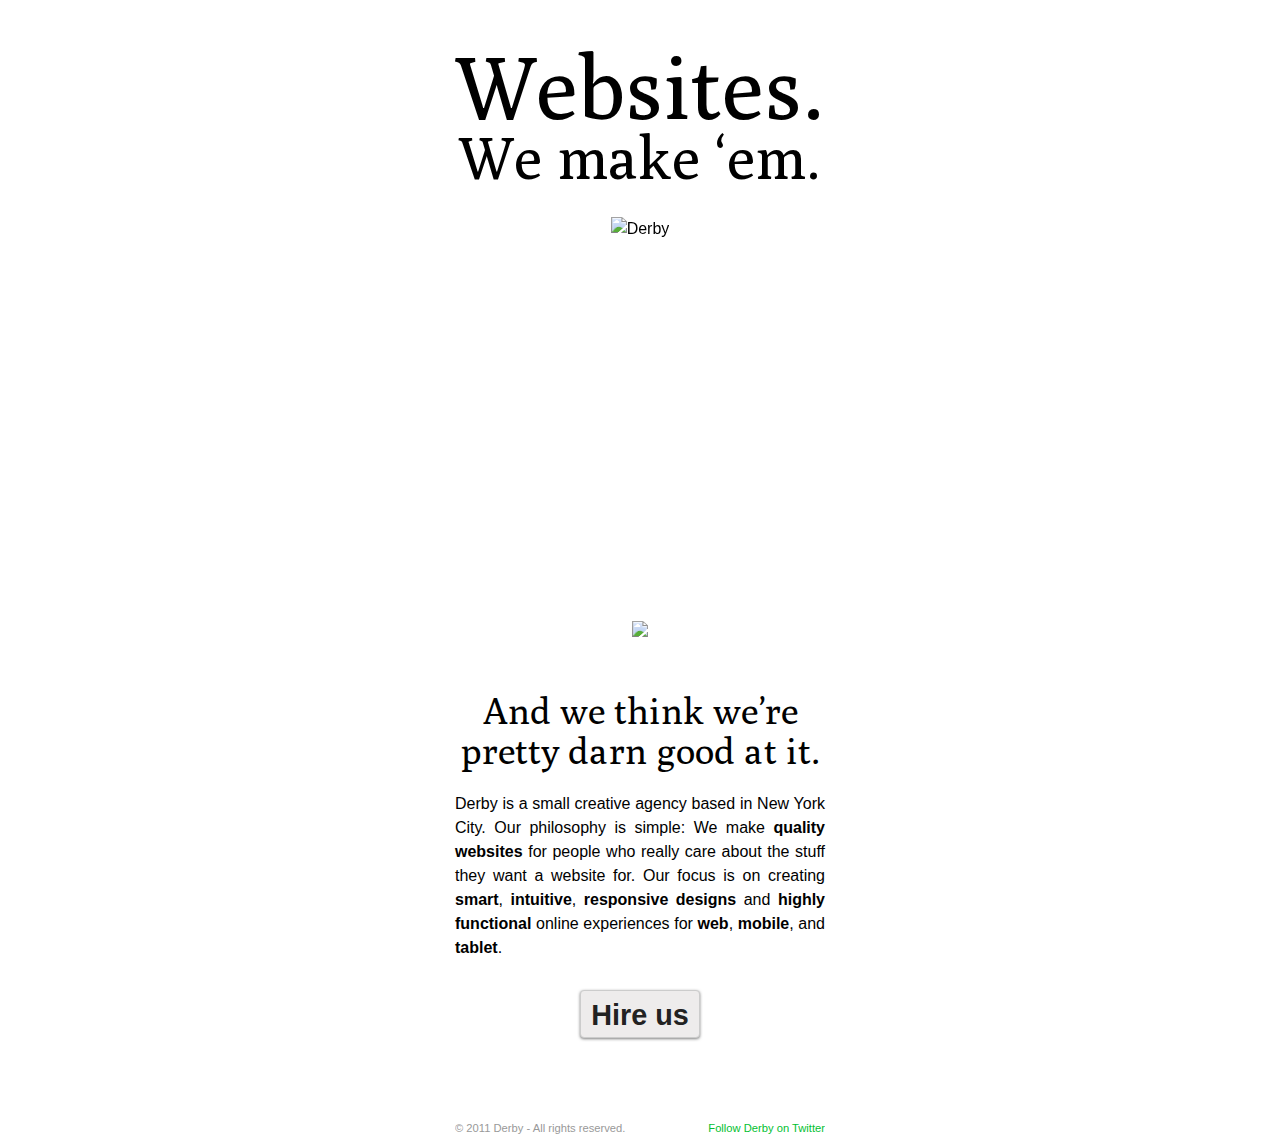
==== www/index.html @ 4d79b1d9 "adding starter files" ====
<!doctype html>
<!--[if lt IE 7]> <html class="no-js ie6 oldie" lang="en"> <![endif]-->
<!--[if IE 7]>    <html class="no-js ie7 oldie" lang="en"> <![endif]-->
<!--[if IE 8]>    <html class="no-js ie8 oldie" lang="en"> <![endif]-->
<!--[if gt IE 8]><!--> <html class="no-js" lang="en"> <!--<![endif]-->
<head>
	<meta charset="utf-8">
	<meta http-equiv="X-UA-Compatible" content="IE=edge,chrome=1">

	<title>Derby - Yeeeeaaah, buddy!</title>
	
	<meta name="description" content="We make websites for people who really care about the stuff they want a website for.">
	<meta name="author" content="Derby">
	<meta name="viewport" content="width=device-width,initial-scale=1">
	<meta name="apple-mobile-web-app-capable" content="yes">		
	
	<link rel="shortcut icon" href="favicon.ico">
	<link rel="apple-touch-icon" href="apple-touch-icon-57x57-precomposed.png">
	<link rel="apple-touch-icon" sizes="72x72" href="apple-touch-icon-72x72-precomposed.png">
	<link rel="apple-touch-icon" sizes="114x114" href="apple-touch-icon-114x114-precomposed.png">
	<link href='http://fonts.googleapis.com/css?family=Poly' rel='stylesheet' type='text/css'>
	<link rel="stylesheet" href="css/style.css">
	
	<script src="js/libs/modernizr-2.0.6.min.js"></script>
	
</head>
<body>

<div id="container">

	<header>
		<h1>Websites.<br> 
		<small>We make &lsquo;em.</small></h1>
	</header>
	
	<div id="main" role="main">
		<section class="intro">
		  <div class="contact">
		    <div class="front">
		    	<span class="derby-logo"><img src="img/derby.png" alt="Derby" title="Derby"></span>
		    </div>
		    <div class="back">
		    	<div class="response"></div>
		    	<h2>Drop us a line.</h2>
		    	<form action="mail.php" class="contact-form" method="post">
		    		<fieldset>
		    			<ul>
		    				<li><input type="text" name="name" id="contact-name" value="" placeholder="Name"></li>
		    				<li><input type="text" name="email" id="contact-email" value="" placeholder="Email"></li>
		    				<li><input type="text" name="url" value="" id="contact-url" placeholder="URL"></li>
		    				<li><textarea rows="3" id="contact-message" placeholder="Message"></textarea></li>
		    			</ul>
		    			<button class="submit">Submit</button>
		    		</fieldset>
		    	</form>
		    </div>
		  </div>
		</section>
		<span class="shadow"><img src="img/shadow.png"></span>
		<section class="about">
			<h2>And we think we&rsquo;re pretty darn good at it.</h2>
		  	<p>Derby is a small creative agency based in New York City. Our philosophy is simple: We make <strong>quality websites</strong> for people who really care about the stuff they want a website for. Our focus is on creating <strong>smart</strong>, <strong>intuitive</strong>, <strong>responsive designs</strong> and <strong>highly functional</strong> online experiences for <strong>web</strong>, <strong>mobile</strong>, and <strong>tablet</strong>.</p>
		  <button class="hire-us">Hire us</button>
		</section>
	</div>
	
	<footer>
		<p class="copyright">&copy; 2011 Derby - All rights reserved.</p>
		<p class="social"><a href="http://twitter.com/DerbyDidIt">Follow Derby on Twitter</a></p>
	</footer>
	
</div> <!--! end of #container -->

<script src="//ajax.googleapis.com/ajax/libs/jquery/1.6.2/jquery.min.js"></script>
<script>window.jQuery || document.write('<script src="js/libs/jquery-1.6.2.min.js"><\/script>')</script>

<!-- scripts concatenated and minified via ant build script-->
<script src="js/plugins.js"></script>
<script src="js/script.js"></script>
<!-- end scripts-->

<script>
	var _gaq=[['_setAccount','UA-XXXXX-X'],['_trackPageview']]; // Change UA-XXXXX-X to be your site's ID
	(function(d,t){var g=d.createElement(t),s=d.getElementsByTagName(t)[0];g.async=1;
	g.src=('https:'==location.protocol?'//ssl':'//www')+'.google-analytics.com/ga.js';
	s.parentNode.insertBefore(g,s)}(document,'script'));
</script>

<!--[if lt IE 7 ]>
	<script src="//ajax.googleapis.com/ajax/libs/chrome-frame/1.0.2/CFInstall.min.js"></script>
	<script>window.attachEvent("onload",function(){CFInstall.check({mode:"overlay"})})</script>
<![endif]-->

</body>
</html>
---- www/css/style.css ----
/*
 * HTML5 Boilerplate
 *
 * What follows is the result of much research on cross-browser styling.
 * Credit left inline and big thanks to Nicolas Gallagher, Jonathan Neal,
 * Kroc Camen, and the H5BP dev community and team.
 */


/* =============================================================================
   HTML5 element display
   ========================================================================== */

article, aside, details, figcaption, figure, footer, header, hgroup, nav, section { display: block; }
audio[controls], canvas, video { display: inline-block; *display: inline; *zoom: 1; }


/* =============================================================================
   Base
   ========================================================================== */

/*
 * 1. Correct text resizing oddly in IE6/7 when body font-size is set using em units
 *    http://clagnut.com/blog/348/#c790
 * 2. Force vertical scrollbar in non-IE
 * 3. Remove Android and iOS tap highlight color to prevent entire container being highlighted
 *    www.yuiblog.com/blog/2010/10/01/quick-tip-customizing-the-mobile-safari-tap-highlight-color/
 * 4. Prevent iOS text size adjust on device orientation change, without disabling user zoom
 *    www.456bereastreet.com/archive/201012/controlling_text_size_in_safari_for_ios_without_disabling_user_zoom/
 */

html { font-size: 100%; height: 100%; overflow-y: scroll; -webkit-overflow-scrolling: touch; -webkit-tap-highlight-color: rgba(0,0,0,0); -webkit-text-size-adjust: 100%; -ms-text-size-adjust: 100%; }

body { margin: 0; font-size: 13px; line-height: 1.231; text-align: center; height: 100%; }

body, button, input, select, textarea { font-family: sans-serif; color: #222; }

/* 
 * These selection declarations have to be separate
 * No text-shadow: twitter.com/miketaylr/status/12228805301
 * Also: hot pink!
 */

::-moz-selection { background: #eeeeee; color: #666; text-shadow: none; }
::selection { background: #eeeeee; color: #666; text-shadow: none; }


/* =============================================================================
   Links
   ========================================================================== */

a { color: #00e; }
a:visited { color: #551a8b; }
a:focus { outline: thin dotted; }

/* Improve readability when focused and hovered in all browsers: people.opera.com/patrickl/experiments/keyboard/test */
a:hover, a:active { outline: 0; }


/* =============================================================================
   Typography
   ========================================================================== */

abbr[title] { border-bottom: 1px dotted; }

b, strong { font-weight: bold; }

blockquote { margin: 1em 40px; }

dfn { font-style: italic; }

hr { display: block; height: 1px; border: 0; border-top: 1px solid #ccc; margin: 1em 0; padding: 0; }

ins { background: #ff9; color: #000; text-decoration: none; }

mark { background: #ff0; color: #000; font-style: italic; font-weight: bold; }

/* Redeclare monospace font family: en.wikipedia.org/wiki/User:Davidgothberg/Test59 */
pre, code, kbd, samp { font-family: monospace, monospace; _font-family: 'courier new', monospace; font-size: 1em; }

/* Improve readability of pre-formatted text in all browsers */
pre { white-space: pre; white-space: pre-wrap; word-wrap: break-word; }

q { quotes: none; }
q:before, q:after { content: ""; content: none; }

small { font-size: 85%; }

/* Position subscript and superscript content without affecting line-height: gist.github.com/413930 */
sub, sup { font-size: 75%; line-height: 0; position: relative; vertical-align: baseline; }
sup { top: -0.5em; }
sub { bottom: -0.25em; }


/* =============================================================================
   Lists
   ========================================================================== */

ul, ol { margin: 1em 0; padding: 0 0 0 40px; }
dd { margin: 0 0 0 40px; }
nav ul, nav ol { list-style: none; margin: 0; padding: 0; }


/* =============================================================================
   Embedded content
   ========================================================================== */

/*
 * Improve image quality when scaled in IE7
 * code.flickr.com/blog/2008/11/12/on-ui-quality-the-little-things-client-side-image-resizing/
 */

img { border: 0; -ms-interpolation-mode: bicubic; }

/*
 * Correct overflow displayed oddly in IE9 
 */

svg:not(:root) {
    overflow: hidden;
}


/* =============================================================================
   Figures
   ========================================================================== */

figure { margin: 0; }


/* =============================================================================
   Forms
   ========================================================================== */

form { margin: 0; }
fieldset { border: 0; margin: 0; padding: 0; }

/* 
 * 1. Correct color not inheriting in IE6/7/8/9 
 * 2. Correct alignment displayed oddly in IE6/7 
 */

legend { border: 0; *margin-left: -7px; padding: 0; }

/* Indicate that 'label' will shift focus to the associated form element */
label { cursor: pointer; }

/*
 * 1. Correct font-size not inheriting in all browsers
 * 2. Remove margins in FF3/4 S5 Chrome
 * 3. Define consistent vertical alignment display in all browsers
 */

button, input, select, textarea { font-size: 100%; margin: 0; vertical-align: baseline; *vertical-align: middle; }

/*
 * 1. Define line-height as normal to match FF3/4 (set using !important in the UA stylesheet)
 * 2. Correct inner spacing displayed oddly in IE6/7
 */

button, input { line-height: normal; *overflow: visible; }

/*
 * 1. Display hand cursor for clickable form elements
 * 2. Allow styling of clickable form elements in iOS
 */

button, input[type="button"], input[type="reset"], input[type="submit"] { cursor: pointer; -webkit-appearance: button; }

/*
 * Consistent box sizing and appearance
 */

input[type="checkbox"], input[type="radio"] { box-sizing: border-box; }
input[type="search"] { -moz-box-sizing: content-box; -webkit-box-sizing: content-box; box-sizing: content-box; }

/* 
 * Remove inner padding and border in FF3/4
 * www.sitepen.com/blog/2008/05/14/the-devils-in-the-details-fixing-dojos-toolbar-buttons/ 
 */

button::-moz-focus-inner, input::-moz-focus-inner { border: 0; padding: 0; }

/* Remove default vertical scrollbar in IE6/7/8/9 */
textarea { overflow: auto; vertical-align: top; }

/* Colors for form validity */
input:valid, textarea:valid {  }
input:invalid, textarea:invalid { background-color: #f0dddd; }

::-webkit-input-placeholder { color: #ccc; }
:-moz-placeholder { color: #ccc; }

/* =============================================================================
   Tables
   ========================================================================== */

table { border-collapse: collapse; border-spacing: 0; }


/* =============================================================================
   Primary styles
   Author: Terrance Pitre
   ========================================================================== */

body {
	font: normal 1em/1.5 "Helvetica Neue", Arial, Helvetica, Geneva, sans-serif;
	color: #000;
}

a {
	color: #04bf31;
	text-decoration: none;
	-webkit-transition: all .3s ease-in-out;
	-moz-transition: all .3s ease-in-out;
	-ms-transition: all .3s ease-in-out;
	transition: all .3s ease-in-out;
}

a:hover,
a:focus,
a:active {
	color: #0aa8a4;
	text-decoration: none;
}

h1, h2 {
	font-family: 'Poly', serif;
	font-weight: normal;
}

h1 {
	font-size: 5.45em;
	line-height: 68%;
	margin-bottom: 30px;
}

h1 small {
	font-size: 68%;
}

h2 {
	line-height: 110%;
	margin-bottom: 20px;
	font-size: 2.3em;
}

button {
	background-color: #eeecec;
	border: 1px solid #ccc;
	font-size: 90%;
	font-weight: bold;
	line-height: 128%;
	padding: 6px 10px 4px;
	-webkit-box-shadow: 0 1px 3px rgba(0,0,0,0.5);
	-moz-box-shadow: 0 1px 3px rgba(0,0,0,0.5);
	box-shadow: 0 1px 3px rgba(0,0,0,0.5);	
	-webkit-border-radius: 4px;
	-moz-border-radius: 4px;
	border-radius: 4px;
	-webkit-transition: background-color .3s ease-in-out;
	-moz-transition: background-color .3s ease-in-out;
	-ms-transition: background-color .3s ease-in-out;
	transition: background-color .3s ease-in-out;
}

button:hover {
	background-color: #cccccc;
}

button:active {
	margin: 2px 0 -2px;
}

#main {
	margin-bottom: 40px;
	padding-bottom: 30px;
}

.intro {
	margin: 0 auto;
	width: 370px;
	height: 370px;
	position: relative;
}

.contact {
	width: 100%;
	height: 100%;
	-webkit-perspective: 800;
	-moz-perspective: 800;
	-ms-perspective: 800;
	perspective: 800;
}

.derby-logo {
	min-height: 370px;
	min-width: 370px;
	display: block;
}

.contact .front,
.contact .back {
	position: absolute;
	width: 100%;
	height: 100%;	
	-webkit-transform-style: preserve-3d;
	-moz-webkit-transform-style: preserve-3d;
	-ms-transform-style: preserve-3d;
	transform-style: preserve-3d;
	-webkit-backface-visibility: hidden;
	-moz-backface-visibility: hidden;
	-ms-backface-visibility: hidden;
	backface-visibility: hidden;
	-webkit-transition: all .9s ease-in-out;
	-moz-transition: all .9s ease-in-out;
	-ms-transition: all .9s ease-in-out;
	transition: all .9s ease-in-out;
}

.contact .front {
	z-index: 10;
	-webkit-transform: rotateY(0deg);
	-moz-transform: rotateY(0deg);
	-ms-transform: rotateY(0deg);
	transform: rotateY(0deg);
}

.contact.flipped .front {
	-webkit-transform: rotateY(180deg);
	-moz-transform: rotateY(180deg);
	-ms-transform: rotateY(180deg);
	transform: rotateY(180deg);
}

.contact .back {
	z-index: 5;
	background: transparent url(../img/derby-mirror.png) no-repeat center center;
	-webkit-transform: rotateY(-180deg);
	-moz-transform: rotateY(-180deg);
	-ms-transform: rotateY(-180deg);
	transform: rotateY(-180deg);	
}

.contact.flipped .back {
	z-index: 15;
	-webkit-transform: rotateY(0deg);
	-moz-transform: rotateY(0deg);
	-ms-transform: rotateY(0deg);
	transform: rotateY(0deg);
}

.contact .back form {
	text-align: left;
}

.contact .response {
	color: #a3fffc;
	position: absolute;
	width: 200px;
	display: block;
	text-align: center;
	left: 50%;
	top: 30px;
	font-size: 80%;
	font-weight: bold;
	margin-left: -100px;
}

.contact .back h2 {
 	color: #fff;
 	width: 250px;
 	padding-top: 51px;
 	margin: 0 auto 15px;
 }

.contact .back ul {
	padding: 0;
	width: 250px;
	margin: 0 auto;
}

.contact .back ul li {
	margin-bottom: 10px;
	list-style: none;
}

.contact .back input,
.contact .back textarea {
	width: 233px;
	padding: 8px;
	color: #000;
	border: 1px solid #eeeeee;
	font-size: 80%;
	-webkit-box-shadow: inset 0 0 0 rgba(0, 0, 0, .0);
	-moz-box-shadow: inset 0 0 0 rgba(0, 0, 0, .0);
	box-shadow: inset 0 0 0 rgba(0, 0, 0, .0);
	-webkit-border-radius: 3px;
	-moz-border-radius: 3px;
	border-radius: 3px;
	-webkit-transition: all .3s ease-in-out;
	-moz-transition: all .3s ease-in-out;
	-ms-transition: all .3s ease-in-out;
	transition: all .3s ease-in-out;
}

.contact .back input.alert,
.contact .back textarea.alert {
	border: 1px solid red;
	-webkit-box-shadow: inset 0 0 10px rgba(0, 0, 0, .5);
	-moz-box-shadow: inset 0 0 10px rgba(0, 0, 0, .5);
	box-shadow: inset 0 0 10px rgba(0, 0, 0, .5);
}

.contact .back input:focus,
.contact .back textarea:focus {
	font-style: normal;
	color: #000;
}

.contact .back button.submit {
	width: 70px;
	display: block;
	margin: 16px auto 0;
}

.contact .back button.submit:active {
	margin-top: 17px;
}

.shadow {
	display: block;
	width: 50%;
	height: 40px;
	margin: 33px auto 30px;
}

.shadow img {
	max-height: 100%;
	--webkit-transform: rotateY(0deg);
	-moz-transform: rotateY(0deg);
	-ms-transform: rotateY(0deg);
	transform: rotateY(0deg);
	-webkit-transform-style: flat;
	-moz-transform-style: flat;
	-ms-transform-style: flat;
	transform-style: flat;
	-webkit-transition: all .9s ease-in-out;
	-moz-transition: all .9s ease-in-out;
	-ms-transition: all .9s ease-in-out;
	transition: all .9s ease-in-out;
}

.shadow img.toggle {
	-webkit-transform: rotateY(180deg);
	-moz-transform: rotateY(180deg);
	-ms-transform: rotateY(180deg);
	transform: rotateY(180deg);
}

.about {
	width: 370px;
	margin: 16px auto 0;
}

.about p {
	text-align: justify;
	margin-bottom: 30px;
}

.about button.hire-us {
	font-size: 180%;
}

footer {
	width: 370px;
	font-size: 70%;
	overflow: hidden;
	margin: 0 auto;
}

footer .copyright {
	float: left;
	color: #999;
}

footer .social {
	float: right;
}

footer .social a {
	background: transparent url(../img/icon-twitter.png) no-repeat left center;
	display: block;
	padding-left: 24px;
}

img {
	max-width: 100%;
}

/* =============================================================================
   Non-semantic helper classes
   Please define your styles before this section.
   ========================================================================== */

/* For image replacement */
.ir { display: block; text-indent: -999em; overflow: hidden; background-repeat: no-repeat; text-align: left; direction: ltr; }
.ir br { display: none; }

/* Hide for both screenreaders and browsers:
   css-discuss.incutio.com/wiki/Screenreader_Visibility */
.hidden { display: none; visibility: hidden; }

/* Hide only visually, but have it available for screenreaders: by Jon Neal.
  www.webaim.org/techniques/css/invisiblecontent/  &  j.mp/visuallyhidden */
.visuallyhidden { border: 0; clip: rect(0 0 0 0); height: 1px; margin: -1px; overflow: hidden; padding: 0; position: absolute; width: 1px; }

/* Extends the .visuallyhidden class to allow the element to be focusable when navigated to via the keyboard: drupal.org/node/897638 */
.visuallyhidden.focusable:active, .visuallyhidden.focusable:focus { clip: auto; height: auto; margin: 0; overflow: visible; position: static; width: auto; }

/* Hide visually and from screenreaders, but maintain layout */
.invisible { visibility: hidden; }

/* Contain floats: nicolasgallagher.com/micro-clearfix-hack/ */ 
.clearfix:before, .clearfix:after { content: ""; display: table; }
.clearfix:after { clear: both; }
.clearfix { zoom: 1; }



/* =============================================================================
   PLACEHOLDER Media Queries for Responsive Design.
   These override the primary ('mobile first') styles
   Modify as content requires.
   ========================================================================== */

@media only screen and (min-width: 480px) {
  /* Style adjustments for viewports 480px and over go here */

}

@media only screen and (min-width: 768px) {
  /* Style adjustments for viewports 768px and over go here */

}


/* =============================================================================
   Print styles.
   Inlined to avoid required HTTP connection: www.phpied.com/delay-loading-your-print-css/
   ========================================================================== */
 
@media print {
  * { background: transparent !important; color: black !important; text-shadow: none !important; filter:none !important; -ms-filter: none !important; } /* Black prints faster: sanbeiji.com/archives/953 */
  a, a:visited { color: #444 !important; text-decoration: underline; }
  a[href]:after { content: " (" attr(href) ")"; }
  abbr[title]:after { content: " (" attr(title) ")"; }
  .ir a:after, a[href^="javascript:"]:after, a[href^="#"]:after { content: ""; }  /* Don't show links for images, or javascript/internal links */
  pre, blockquote { border: 1px solid #999; page-break-inside: avoid; }
  thead { display: table-header-group; } /* css-discuss.incutio.com/wiki/Printing_Tables */
  tr, img { page-break-inside: avoid; }
  img { max-width: 100% !important; }
  @page { margin: 0.5cm; }
  p, h2, h3 { orphans: 3; widows: 3; }
  h2, h3{ page-break-after: avoid; }
}
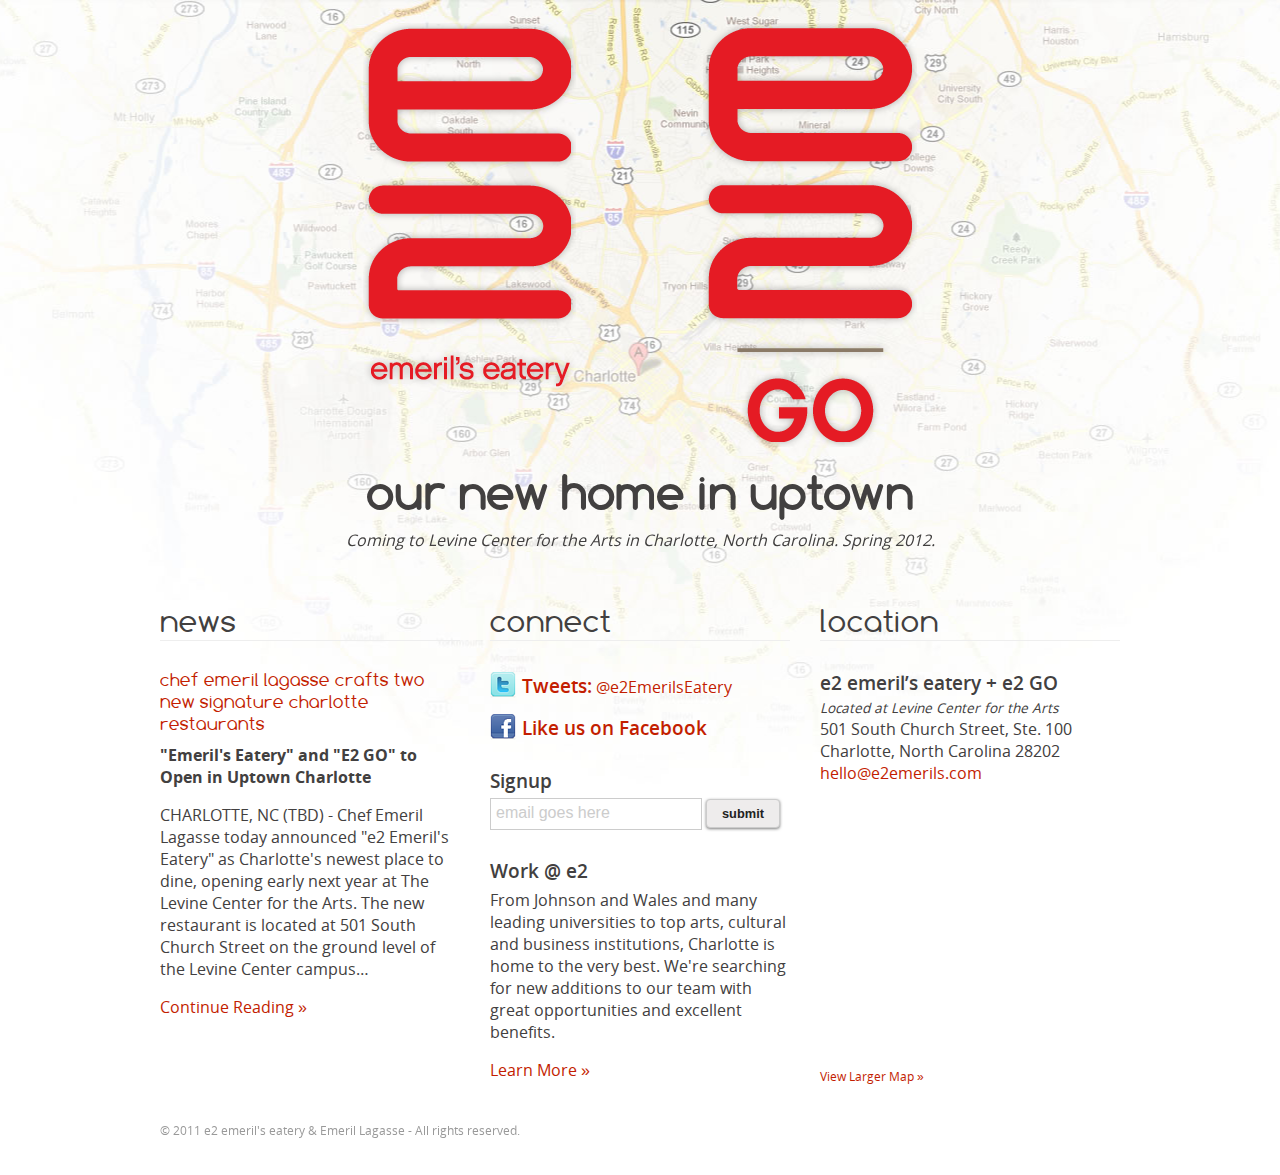
==== commit 94f8fd9f: "round one of mocking up the site is done and sent" ====
--- a/www/index.html
+++ b/www/index.html
@@ -7,17 +7,13 @@
 	<meta charset="utf-8">
 	<meta http-equiv="X-UA-Compatible" content="IE=edge,chrome=1">
 
-	<title>Derby - Yeeeeaaah, buddy!</title>
+	<title>e2 - emeril's eatery</title>
 	
-	<meta name="description" content="We make websites for people who really care about the stuff they want a website for.">
-	<meta name="author" content="Derby">
+	<meta name="description" content="Chef Emeril Lagasse Crafts Two New Signature Charlotte Restaurants. Emeril's Eatery and E2 GO to Open in Uptown Charlotte">
+	<meta name="author" content="Terrance Pitre">
 	<meta name="viewport" content="width=device-width,initial-scale=1">
-	<meta name="apple-mobile-web-app-capable" content="yes">		
 	
 	<link rel="shortcut icon" href="favicon.ico">
-	<link rel="apple-touch-icon" href="apple-touch-icon-57x57-precomposed.png">
-	<link rel="apple-touch-icon" sizes="72x72" href="apple-touch-icon-72x72-precomposed.png">
-	<link rel="apple-touch-icon" sizes="114x114" href="apple-touch-icon-114x114-precomposed.png">
 	<link href='http://fonts.googleapis.com/css?family=Poly' rel='stylesheet' type='text/css'>
 	<link rel="stylesheet" href="css/style.css">
 	
@@ -26,70 +22,79 @@
 </head>
 <body>
 
-<div id="container">
+<div id="main-container">
 
-	<header>
-		<h1>Websites.<br> 
-		<small>We make &lsquo;em.</small></h1>
-	</header>
+	<header id="main-header">
+		
+		<div class="e2-logos">
+			<span class="e2ee-logo"><img src="img/e2-logo.png" alt="e2 emeril's eatery"></span>
+			<span class="e2go-logo"><img src="img/e2go-logo.png" alt="e2 GO"></span>
+		</div>
+		
+		<h1>Our New Home in Uptown</h1>
+		<em>Coming to Levine Center for the Arts in Charlotte, North Carolina. Spring 2012.</em>
+		
+	</header> <!--/#main-header -->
 	
-	<div id="main" role="main">
-		<section class="intro">
-		  <div class="contact">
-		    <div class="front">
-		    	<span class="derby-logo"><img src="img/derby.png" alt="Derby" title="Derby"></span>
-		    </div>
-		    <div class="back">
-		    	<div class="response"></div>
-		    	<h2>Drop us a line.</h2>
-		    	<form action="mail.php" class="contact-form" method="post">
-		    		<fieldset>
-		    			<ul>
-		    				<li><input type="text" name="name" id="contact-name" value="" placeholder="Name"></li>
-		    				<li><input type="text" name="email" id="contact-email" value="" placeholder="Email"></li>
-		    				<li><input type="text" name="url" value="" id="contact-url" placeholder="URL"></li>
-		    				<li><textarea rows="3" id="contact-message" placeholder="Message"></textarea></li>
-		    			</ul>
-		    			<button class="submit">Submit</button>
-		    		</fieldset>
-		    	</form>
-		    </div>
-		  </div>
+	<div id="main-content" role="main">
+		
+		<section class="news block first">
+			<h2>News</h2>
+			<article class="news-post">
+				<h3><a href="">Chef Emeril Lagasse Crafts Two New Signature Charlotte Restaurants</a></h3>
+				<h4>"Emeril's Eatery" and "E2 GO" to Open in Uptown Charlotte</h4>
+				<p>CHARLOTTE, NC (TBD) - Chef Emeril Lagasse today announced "e2 Emeril's Eatery" as Charlotte's newest place to dine, opening early next year at The Levine Center for the Arts. The new restaurant is located at 501 South Church Street on the ground level of the Levine Center campus&hellip;</p>
+				<a href="" class="more">Continue Reading &raquo;</a>		
+			</article>
 		</section>
-		<span class="shadow"><img src="img/shadow.png"></span>
-		<section class="about">
-			<h2>And we think we&rsquo;re pretty darn good at it.</h2>
-		  	<p>Derby is a small creative agency based in New York City. Our philosophy is simple: We make <strong>quality websites</strong> for people who really care about the stuff they want a website for. Our focus is on creating <strong>smart</strong>, <strong>intuitive</strong>, <strong>responsive designs</strong> and <strong>highly functional</strong> online experiences for <strong>web</strong>, <strong>mobile</strong>, and <strong>tablet</strong>.</p>
-		  <button class="hire-us">Hire us</button>
+		
+		<section class="connect block">
+			<h2>Connect</h2>
+			<ul class="connect-group">
+				<li class="connect-twitter"><a href="http://twiter.com/e2EmerilsEatery"><strong>Tweets:</strong> @e2EmerilsEatery</a></li>
+				<li class="connect-facebook"><a href="http://facebook.com/e2EmerilsEatery"><strong>Like us on Facebook</strong></a></li>
+				<li class="connect-signup">
+					<strong>Signup</strong>
+					<form action="">
+						<input type="text" name="email" value="" placeholder="email goes here">
+						<button>submit</button>
+					</form>
+				</li>
+				<li class="connect-work">
+					<strong>Work @ e2</strong>
+					<p>From Johnson and Wales and many leading universities to top arts, cultural and business institutions, Charlotte is home to the very best. We're searching for new additions to our team with great opportunities and excellent benefits. 
+					</p>
+					<a href="">Learn More &raquo;</a>
+				</li>
+			</ul>
 		</section>
-	</div>
+		
+		<section class="location block last">
+			<h2>Location</h2>
+			<address>
+				<strong>e2 emeril’s eatery + e2 GO</strong><br>
+				<em>Located at Levine Center for the Arts</em><br>
+				501 South Church Street, Ste. 100<br>
+				Charlotte, North Carolina 28202<br>
+				<a href="mailto:hello@e2emerils.com">hello@e2emerils.com</a>
+			</address>
+			<div class="map">
+				<iframe width="100%" height="260" frameborder="0" scrolling="no" marginheight="0" marginwidth="0" src="http://www.google.com/maps?f=q&amp;source=s_q&amp;hl=en&amp;geocode=&amp;q=501+South+Church+Street,+Ste.+100+Charlotte,+North+Carolina+28202&amp;aq=&amp;sll=37.0625,-95.677068&amp;sspn=58.598104,102.480469&amp;vpsrc=0&amp;ie=UTF8&amp;hq=&amp;hnear=501+S+Church+St+%23100,+Charlotte,+North+Carolina+28202&amp;t=m&amp;z=14&amp;ll=35.224662,-80.848495&amp;output=embed"></iframe><br /><small><a href="http://www.google.com/maps?f=q&amp;source=embed&amp;hl=en&amp;geocode=&amp;q=501+South+Church+Street,+Ste.+100+Charlotte,+North+Carolina+28202&amp;aq=&amp;sll=37.0625,-95.677068&amp;sspn=58.598104,102.480469&amp;vpsrc=0&amp;ie=UTF8&amp;hq=&amp;hnear=501+S+Church+St+%23100,+Charlotte,+North+Carolina+28202&amp;t=m&amp;z=14&amp;ll=35.224662,-80.848495">View Larger Map &raquo;</a></small>
+			</div>
+		</section>
+		
+	</div> <!--/#main-content -->
 	
-	<footer>
-		<p class="copyright">&copy; 2011 Derby - All rights reserved.</p>
-		<p class="social"><a href="http://twitter.com/DerbyDidIt">Follow Derby on Twitter</a></p>
-	</footer>
+	<footer id="main-footer">
+		<p class="copyright">&copy; 2011 e2 emeril's eatery &amp; Emeril Lagasse - All rights reserved.</p>
+	</footer> <!--/#main-footer -->
 	
-</div> <!--! end of #container -->
-
-<script src="//ajax.googleapis.com/ajax/libs/jquery/1.6.2/jquery.min.js"></script>
-<script>window.jQuery || document.write('<script src="js/libs/jquery-1.6.2.min.js"><\/script>')</script>
+</div> <!--/#main-container -->
 
 <!-- scripts concatenated and minified via ant build script-->
 <script src="js/plugins.js"></script>
 <script src="js/script.js"></script>
 <!-- end scripts-->
 
-<script>
-	var _gaq=[['_setAccount','UA-XXXXX-X'],['_trackPageview']]; // Change UA-XXXXX-X to be your site's ID
-	(function(d,t){var g=d.createElement(t),s=d.getElementsByTagName(t)[0];g.async=1;
-	g.src=('https:'==location.protocol?'//ssl':'//www')+'.google-analytics.com/ga.js';
-	s.parentNode.insertBefore(g,s)}(document,'script'));
-</script>
-
-<!--[if lt IE 7 ]>
-	<script src="//ajax.googleapis.com/ajax/libs/chrome-frame/1.0.2/CFInstall.min.js"></script>
-	<script>window.attachEvent("onload",function(){CFInstall.check({mode:"overlay"})})</script>
-<![endif]-->
-
 </body>
 </html>
--- a/www/css/style.css
+++ b/www/css/style.css
@@ -1,566 +1,331 @@
-/*
- * HTML5 Boilerplate
- *
- * What follows is the result of much research on cross-browser styling.
- * Credit left inline and big thanks to Nicolas Gallagher, Jonathan Neal,
- * Kroc Camen, and the H5BP dev community and team.
- */
-
-
-/* =============================================================================
-   HTML5 element display
-   ========================================================================== */
-
-article, aside, details, figcaption, figure, footer, header, hgroup, nav, section { display: block; }
-audio[controls], canvas, video { display: inline-block; *display: inline; *zoom: 1; }
-
-
-/* =============================================================================
-   Base
-   ========================================================================== */
-
-/*
- * 1. Correct text resizing oddly in IE6/7 when body font-size is set using em units
- *    http://clagnut.com/blog/348/#c790
- * 2. Force vertical scrollbar in non-IE
- * 3. Remove Android and iOS tap highlight color to prevent entire container being highlighted
- *    www.yuiblog.com/blog/2010/10/01/quick-tip-customizing-the-mobile-safari-tap-highlight-color/
- * 4. Prevent iOS text size adjust on device orientation change, without disabling user zoom
- *    www.456bereastreet.com/archive/201012/controlling_text_size_in_safari_for_ios_without_disabling_user_zoom/
- */
-
-html { font-size: 100%; height: 100%; overflow-y: scroll; -webkit-overflow-scrolling: touch; -webkit-tap-highlight-color: rgba(0,0,0,0); -webkit-text-size-adjust: 100%; -ms-text-size-adjust: 100%; }
-
-body { margin: 0; font-size: 13px; line-height: 1.231; text-align: center; height: 100%; }
-
-body, button, input, select, textarea { font-family: sans-serif; color: #222; }
-
-/* 
- * These selection declarations have to be separate
- * No text-shadow: twitter.com/miketaylr/status/12228805301
- * Also: hot pink!
- */
-
-::-moz-selection { background: #eeeeee; color: #666; text-shadow: none; }
-::selection { background: #eeeeee; color: #666; text-shadow: none; }
-
-
-/* =============================================================================
-   Links
-   ========================================================================== */
-
-a { color: #00e; }
-a:visited { color: #551a8b; }
-a:focus { outline: thin dotted; }
-
-/* Improve readability when focused and hovered in all browsers: people.opera.com/patrickl/experiments/keyboard/test */
-a:hover, a:active { outline: 0; }
-
-
-/* =============================================================================
-   Typography
-   ========================================================================== */
-
-abbr[title] { border-bottom: 1px dotted; }
-
-b, strong { font-weight: bold; }
-
-blockquote { margin: 1em 40px; }
-
-dfn { font-style: italic; }
-
-hr { display: block; height: 1px; border: 0; border-top: 1px solid #ccc; margin: 1em 0; padding: 0; }
-
-ins { background: #ff9; color: #000; text-decoration: none; }
-
-mark { background: #ff0; color: #000; font-style: italic; font-weight: bold; }
-
-/* Redeclare monospace font family: en.wikipedia.org/wiki/User:Davidgothberg/Test59 */
-pre, code, kbd, samp { font-family: monospace, monospace; _font-family: 'courier new', monospace; font-size: 1em; }
-
-/* Improve readability of pre-formatted text in all browsers */
-pre { white-space: pre; white-space: pre-wrap; word-wrap: break-word; }
-
-q { quotes: none; }
-q:before, q:after { content: ""; content: none; }
-
-small { font-size: 85%; }
-
-/* Position subscript and superscript content without affecting line-height: gist.github.com/413930 */
-sub, sup { font-size: 75%; line-height: 0; position: relative; vertical-align: baseline; }
-sup { top: -0.5em; }
-sub { bottom: -0.25em; }
-
-
-/* =============================================================================
-   Lists
-   ========================================================================== */
-
-ul, ol { margin: 1em 0; padding: 0 0 0 40px; }
-dd { margin: 0 0 0 40px; }
-nav ul, nav ol { list-style: none; margin: 0; padding: 0; }
-
-
-/* =============================================================================
-   Embedded content
-   ========================================================================== */
-
-/*
- * Improve image quality when scaled in IE7
- * code.flickr.com/blog/2008/11/12/on-ui-quality-the-little-things-client-side-image-resizing/
- */
-
-img { border: 0; -ms-interpolation-mode: bicubic; }
-
-/*
- * Correct overflow displayed oddly in IE9 
- */
-
-svg:not(:root) {
-    overflow: hidden;
-}
-
-
-/* =============================================================================
-   Figures
-   ========================================================================== */
-
-figure { margin: 0; }
-
-
-/* =============================================================================
-   Forms
-   ========================================================================== */
-
-form { margin: 0; }
-fieldset { border: 0; margin: 0; padding: 0; }
-
-/* 
- * 1. Correct color not inheriting in IE6/7/8/9 
- * 2. Correct alignment displayed oddly in IE6/7 
- */
-
-legend { border: 0; *margin-left: -7px; padding: 0; }
-
-/* Indicate that 'label' will shift focus to the associated form element */
-label { cursor: pointer; }
-
-/*
- * 1. Correct font-size not inheriting in all browsers
- * 2. Remove margins in FF3/4 S5 Chrome
- * 3. Define consistent vertical alignment display in all browsers
- */
-
-button, input, select, textarea { font-size: 100%; margin: 0; vertical-align: baseline; *vertical-align: middle; }
-
-/*
- * 1. Define line-height as normal to match FF3/4 (set using !important in the UA stylesheet)
- * 2. Correct inner spacing displayed oddly in IE6/7
- */
-
-button, input { line-height: normal; *overflow: visible; }
-
-/*
- * 1. Display hand cursor for clickable form elements
- * 2. Allow styling of clickable form elements in iOS
- */
-
-button, input[type="button"], input[type="reset"], input[type="submit"] { cursor: pointer; -webkit-appearance: button; }
-
-/*
- * Consistent box sizing and appearance
- */
-
-input[type="checkbox"], input[type="radio"] { box-sizing: border-box; }
-input[type="search"] { -moz-box-sizing: content-box; -webkit-box-sizing: content-box; box-sizing: content-box; }
-
-/* 
- * Remove inner padding and border in FF3/4
- * www.sitepen.com/blog/2008/05/14/the-devils-in-the-details-fixing-dojos-toolbar-buttons/ 
- */
-
-button::-moz-focus-inner, input::-moz-focus-inner { border: 0; padding: 0; }
-
-/* Remove default vertical scrollbar in IE6/7/8/9 */
-textarea { overflow: auto; vertical-align: top; }
-
-/* Colors for form validity */
-input:valid, textarea:valid {  }
-input:invalid, textarea:invalid { background-color: #f0dddd; }
-
-::-webkit-input-placeholder { color: #ccc; }
-:-moz-placeholder { color: #ccc; }
-
-/* =============================================================================
-   Tables
-   ========================================================================== */
-
-table { border-collapse: collapse; border-spacing: 0; }
-
-
-/* =============================================================================
-   Primary styles
+/* ===========================================
+   Main styles for e2 Emeril's Eatery
    Author: Terrance Pitre
-   ========================================================================== */
+   =========================================== */
+
+/* CSS Imports
+---------------------------------------------- */   
+@import url('boilerplate.css');
+@import url('fonts.css');
+
+
+/* @group Base Styles
+---------------------------------------------- */
 
 body {
-	font: normal 1em/1.5 "Helvetica Neue", Arial, Helvetica, Geneva, sans-serif;
-	color: #000;
+    font: normal 100% OpenSansRegular, Arial, sans-serif;
+    color: #424040;
+    padding: 20px 0 40px 0;
+    background: #fff url('../img/map.jpg') no-repeat center top;
 }
 
 a {
-	color: #04bf31;
-	text-decoration: none;
-	-webkit-transition: all .3s ease-in-out;
-	-moz-transition: all .3s ease-in-out;
-	-ms-transition: all .3s ease-in-out;
-	transition: all .3s ease-in-out;
+    color: #c31e01;
+    text-decoration: none;
+    -webkit-transition: all .3s ease-in-out;
+    -moz-transition: all .3s ease-in-out;
+    -ms-transition: all .3s ease-in-out;
+    transition: all .3s ease-in-out;
 }
 
 a:hover,
 a:focus,
 a:active {
-	color: #0aa8a4;
-	text-decoration: none;
-}
-
-h1, h2 {
-	font-family: 'Poly', serif;
+    color: #7b0000;
+    text-decoration: none;
+    outline: 0;
+}
+
+h1,
+h2,
+h3,
+h4 {
+	font-family: 'ComfortaaBold', Arial, sans-serif;
+	text-transform: lowercase;
 	font-weight: normal;
 }
 
+h2,
+h3,
+h4 {
+	font-family: 'ComfortaaRegular', Arial, sans-serif;
+}
+
 h1 {
-	font-size: 5.45em;
-	line-height: 68%;
-	margin-bottom: 30px;
-}
-
-h1 small {
-	font-size: 68%;
+	font-size: 3.125em;	 /* 50 / 16 */
 }
 
 h2 {
-	line-height: 110%;
-	margin-bottom: 20px;
-	font-size: 2.3em;
+	font-size: 2.0625em;  /* 33 / 16 */
+}
+
+h4 {
+	font-family: OpenSansBold, Arial, sans-serif;
+	text-transform: none;
 }
 
 button {
-	background-color: #eeecec;
-	border: 1px solid #ccc;
-	font-size: 90%;
-	font-weight: bold;
-	line-height: 128%;
-	padding: 6px 10px 4px;
-	-webkit-box-shadow: 0 1px 3px rgba(0,0,0,0.5);
-	-moz-box-shadow: 0 1px 3px rgba(0,0,0,0.5);
-	box-shadow: 0 1px 3px rgba(0,0,0,0.5);	
-	-webkit-border-radius: 4px;
-	-moz-border-radius: 4px;
-	border-radius: 4px;
-	-webkit-transition: background-color .3s ease-in-out;
-	-moz-transition: background-color .3s ease-in-out;
-	-ms-transition: background-color .3s ease-in-out;
-	transition: background-color .3s ease-in-out;
-}
-
-button:hover {
-	background-color: #cccccc;
-}
-
-button:active {
-	margin: 2px 0 -2px;
-}
-
-#main {
-	margin-bottom: 40px;
-	padding-bottom: 30px;
-}
-
-.intro {
+    background-color: #eeecec;
+    border: 1px solid #ccc;
+    font-size: .8em;
+    font-weight: bold;
+    line-height: 128%;
+    padding: 6px 0 4px;
+    -webkit-box-shadow: 0 1px 3px rgba(0,0,0,0.5);
+    -moz-box-shadow: 0 1px 3px rgba(0,0,0,0.5);
+    box-shadow: 0 1px 3px rgba(0,0,0,0.5);
+    -webkit-border-radius: 4px;
+    -moz-border-radius: 4px;
+    border-radius: 4px;
+    -webkit-transition: background-color .3s ease-in-out;
+    -moz-transition: background-color .3s ease-in-out;
+    -ms-transition: background-color .3s ease-in-out;
+    transition: background-color .3s ease-in-out;
+}
+button:hover { background-color: #cccccc }
+button:active { margin: 2px 0 -2px }
+
+/* @end */
+
+
+/* @group Main Styles 
+---------------------------------------------- */
+#main-container {
 	margin: 0 auto;
-	width: 370px;
-	height: 370px;
-	position: relative;
-}
-
-.contact {
-	width: 100%;
-	height: 100%;
-	-webkit-perspective: 800;
-	-moz-perspective: 800;
-	-ms-perspective: 800;
-	perspective: 800;
-}
-
-.derby-logo {
-	min-height: 370px;
-	min-width: 370px;
+	max-width: 960px;
+	padding: 0 1.5em;
+}
+
+/* Header Content */
+
+#main-header {
+	text-align: center;
+	margin-bottom: 1.5em;
+}
+
+#main-header .e2-logos {
+	overflow: hidden;
+}
+
+#main-header .e2-logos span {
 	display: block;
-}
-
-.contact .front,
-.contact .back {
-	position: absolute;
-	width: 100%;
-	height: 100%;	
-	-webkit-transform-style: preserve-3d;
-	-moz-webkit-transform-style: preserve-3d;
-	-ms-transform-style: preserve-3d;
-	transform-style: preserve-3d;
-	-webkit-backface-visibility: hidden;
-	-moz-backface-visibility: hidden;
-	-ms-backface-visibility: hidden;
-	backface-visibility: hidden;
-	-webkit-transition: all .9s ease-in-out;
-	-moz-transition: all .9s ease-in-out;
-	-ms-transition: all .9s ease-in-out;
-	transition: all .9s ease-in-out;
-}
-
-.contact .front {
-	z-index: 10;
-	-webkit-transform: rotateY(0deg);
-	-moz-transform: rotateY(0deg);
-	-ms-transform: rotateY(0deg);
-	transform: rotateY(0deg);
-}
-
-.contact.flipped .front {
-	-webkit-transform: rotateY(180deg);
-	-moz-transform: rotateY(180deg);
-	-ms-transform: rotateY(180deg);
-	transform: rotateY(180deg);
-}
-
-.contact .back {
-	z-index: 5;
-	background: transparent url(../img/derby-mirror.png) no-repeat center center;
-	-webkit-transform: rotateY(-180deg);
-	-moz-transform: rotateY(-180deg);
-	-ms-transform: rotateY(-180deg);
-	transform: rotateY(-180deg);	
-}
-
-.contact.flipped .back {
-	z-index: 15;
-	-webkit-transform: rotateY(0deg);
-	-moz-transform: rotateY(0deg);
-	-ms-transform: rotateY(0deg);
-	transform: rotateY(0deg);
-}
-
-.contact .back form {
-	text-align: left;
-}
-
-.contact .response {
-	color: #a3fffc;
-	position: absolute;
-	width: 200px;
-	display: block;
-	text-align: center;
-	left: 50%;
-	top: 30px;
-	font-size: 80%;
-	font-weight: bold;
-	margin-left: -100px;
-}
-
-.contact .back h2 {
- 	color: #fff;
- 	width: 250px;
- 	padding-top: 51px;
- 	margin: 0 auto 15px;
- }
-
-.contact .back ul {
+	width: 22.91666%;  /* 220 / 960 */
+}
+
+#main-header .e2-logos .e2ee-logo {
+	float: left;
+	margin-left: 20.83333%;	 /* 200 / 960 */
+}
+
+#main-header .e2-logos .e2go-logo {
+	float: right;
+	margin-right: 20.83333%;  /* 200 / 960 */
+}
+
+#main-header h1 {
+	clear: both;
+	margin: .16em 0;	
+}
+
+/* Main Content */
+
+#main-content {
+	overflow: hidden;
+}
+
+#main-content .block {
+	float: left;
+	width: 31.25%;	/* 300 / 960 */
+	margin-right: 3.125%;  /* 30 / 960 */
+}
+
+#main-content .block strong {
+	font-size: 1.2em;
+	font-weight: normal;
+	font-family: OpenSansSemibold, Arial, sans-serif;
+}
+
+#main-content .block h2 {
+	border-bottom: 1px solid #eee;
+}
+
+#main-content .block.last {
+	margin-right: 0;
+}
+
+#main-content .news h3 {
+	margin: .2em 0;
+}
+#main-content .news h4 {
+	margin: .6em 0;
+}
+
+#main-content .connect ul {
+	list-style: none;
+	margin: 0;
 	padding: 0;
-	width: 250px;
-	margin: 0 auto;
-}
-
-.contact .back ul li {
-	margin-bottom: 10px;
-	list-style: none;
-}
-
-.contact .back input,
-.contact .back textarea {
-	width: 233px;
-	padding: 8px;
-	color: #000;
-	border: 1px solid #eeeeee;
-	font-size: 80%;
-	-webkit-box-shadow: inset 0 0 0 rgba(0, 0, 0, .0);
-	-moz-box-shadow: inset 0 0 0 rgba(0, 0, 0, .0);
-	box-shadow: inset 0 0 0 rgba(0, 0, 0, .0);
-	-webkit-border-radius: 3px;
-	-moz-border-radius: 3px;
-	border-radius: 3px;
-	-webkit-transition: all .3s ease-in-out;
-	-moz-transition: all .3s ease-in-out;
-	-ms-transition: all .3s ease-in-out;
-	transition: all .3s ease-in-out;
-}
-
-.contact .back input.alert,
-.contact .back textarea.alert {
-	border: 1px solid red;
-	-webkit-box-shadow: inset 0 0 10px rgba(0, 0, 0, .5);
-	-moz-box-shadow: inset 0 0 10px rgba(0, 0, 0, .5);
-	box-shadow: inset 0 0 10px rgba(0, 0, 0, .5);
-}
-
-.contact .back input:focus,
-.contact .back textarea:focus {
-	font-style: normal;
-	color: #000;
-}
-
-.contact .back button.submit {
-	width: 70px;
-	display: block;
-	margin: 16px auto 0;
-}
-
-.contact .back button.submit:active {
-	margin-top: 17px;
-}
-
-.shadow {
-	display: block;
-	width: 50%;
-	height: 40px;
-	margin: 33px auto 30px;
-}
-
-.shadow img {
-	max-height: 100%;
-	--webkit-transform: rotateY(0deg);
-	-moz-transform: rotateY(0deg);
-	-ms-transform: rotateY(0deg);
-	transform: rotateY(0deg);
-	-webkit-transform-style: flat;
-	-moz-transform-style: flat;
-	-ms-transform-style: flat;
-	transform-style: flat;
-	-webkit-transition: all .9s ease-in-out;
-	-moz-transition: all .9s ease-in-out;
-	-ms-transition: all .9s ease-in-out;
-	transition: all .9s ease-in-out;
-}
-
-.shadow img.toggle {
-	-webkit-transform: rotateY(180deg);
-	-moz-transform: rotateY(180deg);
-	-ms-transform: rotateY(180deg);
-	transform: rotateY(180deg);
-}
-
-.about {
-	width: 370px;
-	margin: 16px auto 0;
-}
-
-.about p {
-	text-align: justify;
-	margin-bottom: 30px;
-}
-
-.about button.hire-us {
-	font-size: 180%;
-}
+}
+
+#main-content .connect ul li {
+	margin-bottom: .25em;
+}
+
+#main-content .connect ul li.connect-twitter,
+#main-content .connect ul li.connect-facebook {
+	padding: .2em 0 .5em 2em;
+}
+
+#main-content .connect ul li.connect-twitter {
+	background: url(../img/icon-twitter.png) no-repeat left 3px;
+}
+
+#main-content .connect ul li.connect-facebook {
+	background: url(../img/icon-fb.png) no-repeat left 3px;
+	margin-bottom: 1.1em;
+}
+
+#main-content .connect form {
+	margin: .3em 0 1.7em;
+}
+
+#main-content .connect form input {
+	padding: .3125em;
+	padding-bottom: .4em;
+	width: 66.6666%;  /* 200 / 300 */ 
+}
+
+#main-content .connect form button {
+	width: 24.666%;
+	
+}
+
+#main-content .connect p {
+	margin-top: .3em;
+}
+
+#main-content .location em {
+	font-size: 85%;
+}
+
+#main-content .location .map {
+	margin-top: .98em;
+}
+
 
 footer {
-	width: 370px;
-	font-size: 70%;
-	overflow: hidden;
-	margin: 0 auto;
-}
-
+	padding: 2em 0;
+    font-size: 75%;
+}
 footer .copyright {
-	float: left;
-	color: #999;
-}
-
-footer .social {
-	float: right;
-}
-
-footer .social a {
-	background: transparent url(../img/icon-twitter.png) no-repeat left center;
-	display: block;
-	padding-left: 24px;
-}
-
-img {
-	max-width: 100%;
-}
-
-/* =============================================================================
-   Non-semantic helper classes
-   Please define your styles before this section.
-   ========================================================================== */
-
-/* For image replacement */
-.ir { display: block; text-indent: -999em; overflow: hidden; background-repeat: no-repeat; text-align: left; direction: ltr; }
-.ir br { display: none; }
-
-/* Hide for both screenreaders and browsers:
-   css-discuss.incutio.com/wiki/Screenreader_Visibility */
-.hidden { display: none; visibility: hidden; }
-
-/* Hide only visually, but have it available for screenreaders: by Jon Neal.
-  www.webaim.org/techniques/css/invisiblecontent/  &  j.mp/visuallyhidden */
-.visuallyhidden { border: 0; clip: rect(0 0 0 0); height: 1px; margin: -1px; overflow: hidden; padding: 0; position: absolute; width: 1px; }
-
-/* Extends the .visuallyhidden class to allow the element to be focusable when navigated to via the keyboard: drupal.org/node/897638 */
-.visuallyhidden.focusable:active, .visuallyhidden.focusable:focus { clip: auto; height: auto; margin: 0; overflow: visible; position: static; width: auto; }
-
-/* Hide visually and from screenreaders, but maintain layout */
-.invisible { visibility: hidden; }
-
-/* Contain floats: nicolasgallagher.com/micro-clearfix-hack/ */ 
-.clearfix:before, .clearfix:after { content: ""; display: table; }
-.clearfix:after { clear: both; }
-.clearfix { zoom: 1; }
-
-
-
-/* =============================================================================
-   PLACEHOLDER Media Queries for Responsive Design.
-   These override the primary ('mobile first') styles
-   Modify as content requires.
-   ========================================================================== */
-
-@media only screen and (min-width: 480px) {
-  /* Style adjustments for viewports 480px and over go here */
-
-}
-
-@media only screen and (min-width: 768px) {
-  /* Style adjustments for viewports 768px and over go here */
-
-}
-
-
-/* =============================================================================
-   Print styles.
-   Inlined to avoid required HTTP connection: www.phpied.com/delay-loading-your-print-css/
-   ========================================================================== */
- 
-@media print {
-  * { background: transparent !important; color: black !important; text-shadow: none !important; filter:none !important; -ms-filter: none !important; } /* Black prints faster: sanbeiji.com/archives/953 */
-  a, a:visited { color: #444 !important; text-decoration: underline; }
-  a[href]:after { content: " (" attr(href) ")"; }
-  abbr[title]:after { content: " (" attr(title) ")"; }
-  .ir a:after, a[href^="javascript:"]:after, a[href^="#"]:after { content: ""; }  /* Don't show links for images, or javascript/internal links */
-  pre, blockquote { border: 1px solid #999; page-break-inside: avoid; }
-  thead { display: table-header-group; } /* css-discuss.incutio.com/wiki/Printing_Tables */
-  tr, img { page-break-inside: avoid; }
-  img { max-width: 100% !important; }
-  @page { margin: 0.5cm; }
-  p, h2, h3 { orphans: 3; widows: 3; }
-  h2, h3{ page-break-after: avoid; }
-}
+    color: #999;
+}
+
+/* @end */
+
+
+/* @group Helper Styles 
+---------------------------------------------- */
+
+/* ===[ For image replacement ]=== */
+.ir {
+    display: block;
+    text-indent: -999em;
+    overflow: hidden;
+    background-repeat: no-repeat;
+    text-align: left;
+    direction: ltr;
+}
+.ir br { display: none }
+/** Hide for both screenreaders and browsers:
+ *    css-discuss.incutio.com/wiki/Screenreader_Visibility 
+ */
+.hidden {
+    display: none;
+    visibility: hidden;
+}
+/** Hide only visually, but have it available for screenreaders: by Jon Neal.
+ *   www.webaim.org/techniques/css/invisiblecontent/  &  j.mp/visuallyhidden 
+ */
+.visuallyhidden {
+    border: 0;
+    clip: rect(0 0 0 0);
+    height: 1px;
+    margin: -1px;
+    overflow: hidden;
+    padding: 0;
+    position: absolute;
+    width: 1px;
+}
+/* ===[ Extends the .visuallyhidden class to allow the element to be focusable when navigated to via the keyboard: drupal.org/node/897638 ]=== */
+.visuallyhidden.focusable:active,
+.visuallyhidden.focusable:focus {
+    clip: auto;
+    height: auto;
+    margin: 0;
+    overflow: visible;
+    position: static;
+    width: auto;
+}
+/* ===[ Hide visually and from screenreaders, but maintain layout ]=== */
+.invisible { visibility: hidden }
+/* ===[ Contain floats: nicolasgallagher.com/micro-clearfix-hack/ ]=== */
+.clearfix:before,
+.clearfix:after {
+    content: "";
+    display: table;
+}
+.clearfix:after { clear: both }
+.clearfix { zoom: 1 }
+
+/* @end */
+
+
+/* @group Media Queries */
+
+@media only screen and (min-width: 480px) { 
+    /* ===[ Style adjustments for viewports 480px and over go here ]=== */
+}
+@media only screen and (min-width: 768px) { 
+    /* ===[ Style adjustments for viewports 768px and over go here ]=== */
+}
+
+/* @end */
+
+
+/* @group Print Styles */
+
+@media print {	
+	
+	* {
+	    background: transparent !important;
+	    color: black !important;
+	    text-shadow: none !important;
+	    filter: none !important;
+	    -ms-filter: none !important;
+	}
+	/* ===[ Black prints faster: sanbeiji.com/archives/953 ]=== */
+	a,
+	a:visited {
+	    color: #444 !important;
+	    text-decoration: underline;
+	}
+	a[href]:after { content: " (" attr(href) ")" }
+	abbr[title]:after { content: " (" attr(title) ")" }
+	.ir a:after,
+	a[href^="javascript:"]:after,
+	a[href^="#"]:after { content: "" }
+	/* ===[ Don't show links for images, or javascript/internal links ]=== */
+	pre,
+	blockquote {
+	    border: 1px solid #999;
+	    page-break-inside: avoid;
+	}
+	thead { display: table-header-group }
+	/* css-discuss.incutio.com/wiki/Printing_Tables  */
+	tr,
+	img { page-break-inside: avoid }
+	img { max-width: 100% !important }	
+	
+}
+
+/* @end */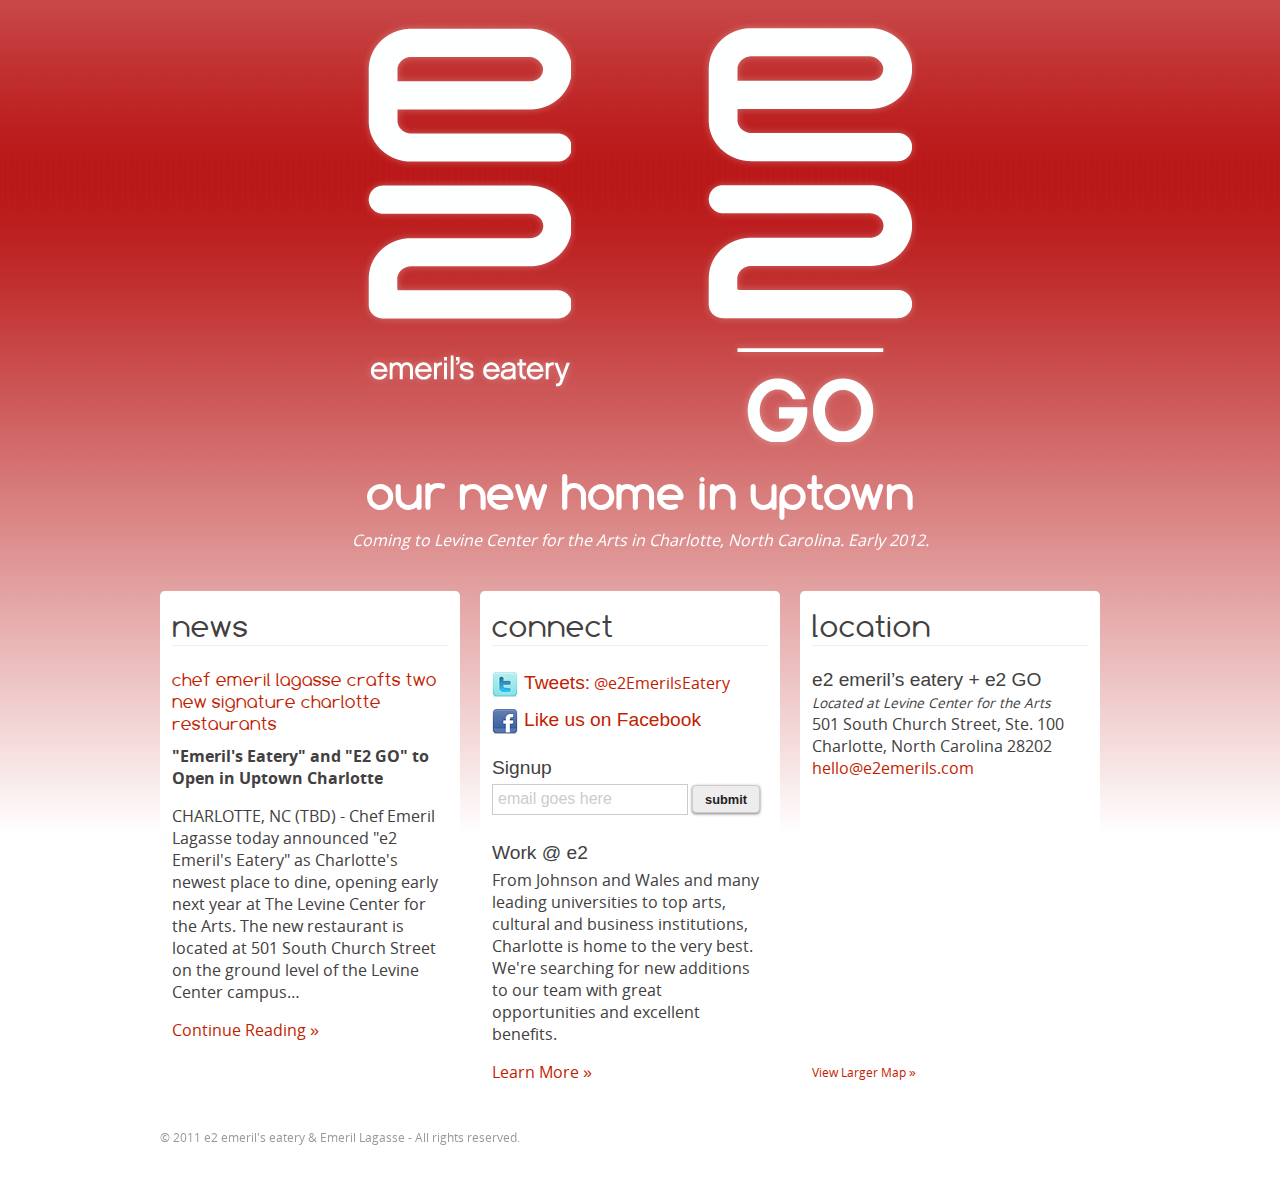
==== commit 64ad90ce: "Updated the bg color as per Marti" ====
--- a/www/index.html
+++ b/www/index.html
@@ -32,7 +32,7 @@
 		</div>
 		
 		<h1>Our New Home in Uptown</h1>
-		<em>Coming to Levine Center for the Arts in Charlotte, North Carolina. Spring 2012.</em>
+		<em>Coming to Levine Center for the Arts in Charlotte, North Carolina. Early 2012.</em>
 		
 	</header> <!--/#main-header -->
 	
--- a/www/css/style.css
+++ b/www/css/style.css
@@ -16,7 +16,7 @@
     font: normal 100% OpenSansRegular, Arial, sans-serif;
     color: #424040;
     padding: 20px 0 40px 0;
-    background: #fff url('../img/map.jpg') no-repeat center top;
+    background: #fff url('../img/bg-red-grad.jpg') repeat-x center top;
 }
 
 a {
@@ -100,7 +100,8 @@
 
 #main-header {
 	text-align: center;
-	margin-bottom: 1.5em;
+	margin-bottom: 2.5em;
+	color: #fff;
 }
 
 #main-header .e2-logos {
@@ -127,6 +128,7 @@
 	margin: .16em 0;	
 }
 
+
 /* Main Content */
 
 #main-content {
@@ -135,8 +137,13 @@
 
 #main-content .block {
 	float: left;
-	width: 31.25%;	/* 300 / 960 */
-	margin-right: 3.125%;  /* 30 / 960 */
+	background-color: #fff;
+	padding: 6px .75em;
+	width: 28.75%;	/* 300 - 24 / 960 */
+	margin-right: 2.08333%;  /* 20 / 960 */
+	-webkit-border-radius: 5px;
+	-moz-border-radius: 5px;
+	border-radius: 5px;
 }
 
 #main-content .block strong {
@@ -146,6 +153,7 @@
 }
 
 #main-content .block h2 {
+	margin: .3em 0 .7em;
 	border-bottom: 1px solid #eee;
 }
 
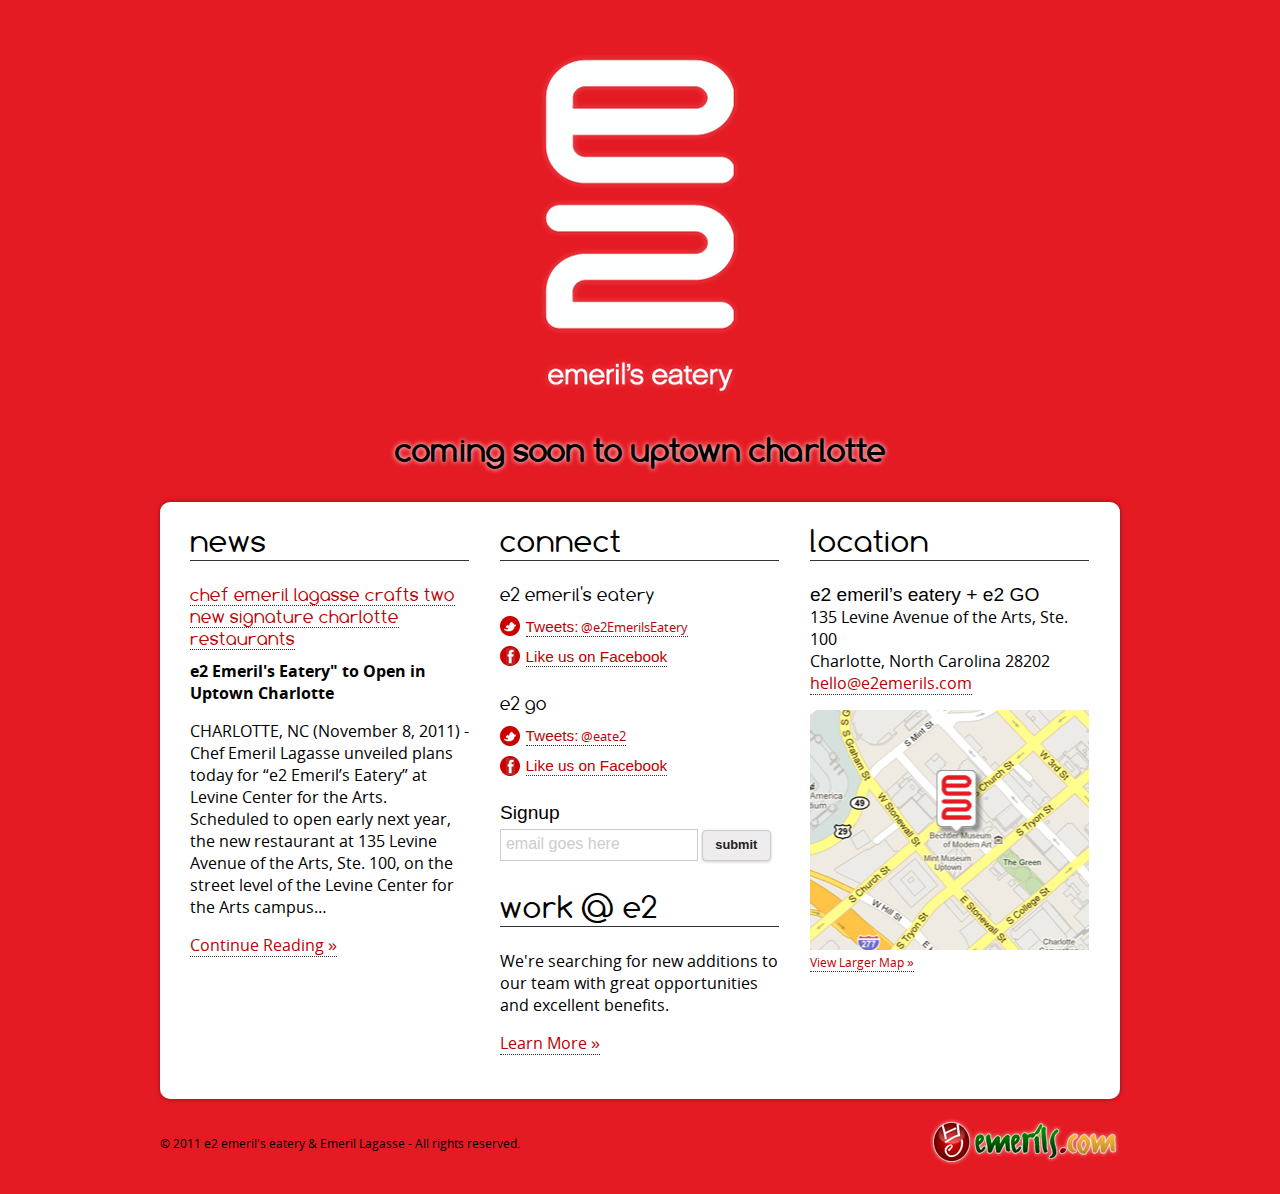
==== commit bbd04dde: "updated the twitter icons, added new fb links" ====
--- a/www/index.html
+++ b/www/index.html
@@ -1,100 +1,136 @@
 <!doctype html>
-<!--[if lt IE 7]> <html class="no-js ie6 oldie" lang="en"> <![endif]-->
-<!--[if IE 7]>    <html class="no-js ie7 oldie" lang="en"> <![endif]-->
-<!--[if IE 8]>    <html class="no-js ie8 oldie" lang="en"> <![endif]-->
-<!--[if gt IE 8]><!--> <html class="no-js" lang="en"> <!--<![endif]-->
-<head>
-	<meta charset="utf-8">
-	<meta http-equiv="X-UA-Compatible" content="IE=edge,chrome=1">
-
-	<title>e2 - emeril's eatery</title>
+<html lang="en">
+	<head>
+		<!-- META -->
+		<meta charset="utf-8">
+		<meta http-equiv="X-UA-Compatible" content="IE=edge,chrome=1">
+		<meta name="description" content="Chef Emeril Lagasse Crafts Two New Signature Charlotte Restaurants. Emeril's Eatery and E2 GO to Open in Uptown Charlotte">
+		<meta name="author" content="Terrance Pitre">
+		<meta name="viewport" content="width=device-width, initial-scale=1.0, minimum-scale=1.0">
+		<meta name="apple-mobile-web-app-capable" content="yes">
+		
+		<!-- TITLE -->
+		<title>e2 emeril's eatery</title>
+		
+		<!-- ICONS -->
+		<link rel="shortcut icon" href="favicon.ico">
+		
+		<!-- CSS -->
+		<link href='http://fonts.googleapis.com/css?family=Poly' rel='stylesheet' type='text/css'>
+		<link rel="stylesheet" href="css/style.css">
+		
+		<!-- TOP JS -->
+		<script src="js/libs/modernizr-2.0.6.min.js"></script>
+		
+	</head>
+	<!--[if lt IE 7]> <body class="ie6 oldie older" lang="en"> <![endif]-->
+	<!--[if IE 7]>    <body class="ie7 oldie older" lang="en"> <![endif]-->
+	<!--[if IE 8]>    <body class="ie8 oldie" lang="en"> <![endif]-->
+	<!--[if gt IE 8]><!--> 
+	<body class="current" lang="en"> 
+	<!--<![endif]-->
 	
-	<meta name="description" content="Chef Emeril Lagasse Crafts Two New Signature Charlotte Restaurants. Emeril's Eatery and E2 GO to Open in Uptown Charlotte">
-	<meta name="author" content="Terrance Pitre">
-	<meta name="viewport" content="width=device-width,initial-scale=1">
+		<div id="main-container" role="main">
+					
+			<header id="main-header">
+				
+				<div class="e2-logos">
+					<span class="e2ee-logo"><img src="img/e2-logo2.png" alt="e2 emeril's eatery"></span>
+				</div>
+				
+				<h1>Coming soon to Uptown Charlotte</h1>
+				
+			</header> <!--/#main-header -->
+			
+			<div id="main-content" role="main">				
+				
+				<section class="news block first">
+					<h2>News</h2>
+					<article class="news-post">
+						<h3><a href="">Chef Emeril Lagasse Crafts Two New Signature Charlotte Restaurants</a></h3>
+						<h4>e2 Emeril's Eatery" to Open in Uptown Charlotte</h4>
+						<p>CHARLOTTE, NC (November 8, 2011) - Chef Emeril Lagasse unveiled plans today for “e2 Emeril’s Eatery” at Levine Center for the Arts. Scheduled to open early next year, the new restaurant at 135 Levine Avenue of the Arts, Ste. 100, on the street level of the Levine Center for the Arts campus&hellip;</p>
+						<a href="" class="more">Continue Reading &raquo;</a>		
+					</article>
+				</section> <!--/.news -->
+				
+				<section class="connect block">
+					<h2>Connect</h2>
+					<h3>e2 emeril's eatery</h3>
+					<ul class="connect-group">
+						<li class="connect-twitter">
+							<a href="http://twitter.com/e2EmerilsEatery"><strong>Tweets:</strong> @e2EmerilsEatery</a>
+						</li>
+						<li class="connect-facebook">
+							<a href="http://www.facebook.com/pages/E2-Emerils-Eatery/240507962674560"><strong>Like us on Facebook</strong></a>
+						</li>
+					</ul>
+					<h3>e2 GO</h3>
+					<ul class="connect-group">
+						<li class="connect-twitter">
+							<a href="http://twitter.com/eate2"><strong>Tweets:</strong> @eate2</a>
+						</li>
+						<li class="connect-facebook">
+							<a href="http://www.facebook.com/pages/E2-GO/241286302591577"><strong>Like us on Facebook</strong></a>
+						</li>
+					</ul>
+					<ul>
+						<li class="connect-signup">
+							<strong>Signup</strong>
+							<form name="ccoptin" action="http://visitor.r20.constantcontact.com/d.jsp" target="_blank" method="post">
+								<input type="hidden" name="llr" value="ev9v9mcab">
+								<input type="hidden" name="m" value="1102089743012">
+								<input type="hidden" name="p" value="oi">
+								<input type="email" name="ea" value="" placeholder="email goes here">
+								<button>submit</button>
+							</form>
+						</li>
+						<li class="connect-work">
+							<h2>Work @ e2</h2>
+							<p>We're searching for new additions to our team with great opportunities and excellent benefits.</p>
+							<a href="#work" class="work-modal">Learn More &raquo;</a>
+						</li>
+					</ul> <!--/.connect-group -->
+				</section> <!--/.connect -->
+				
+				<section class="location block last">
+					<h2>Location</h2>
+					<address>
+						<strong>e2 emeril’s eatery + e2 GO</strong><br>
+						135 Levine Avenue of the Arts, Ste. 100<br>
+						Charlotte, North Carolina 28202<br>
+						<a href="mailto:hello@e2emerils.com">hello@e2emerils.com</a>
+					</address>
+					<div class="map">
+						<a href="http://goo.gl/EFzJm" class="map-link">Map of e2 emeril’s eatery + e2 GO</a>
+						<small><a href="http://goo.gl/EFzJm">View Larger Map &raquo;</a></small>
+					</div>
+				</section> <!--/.location -->
+				
+			</div> <!--/#main-content -->
+			
+			<footer id="main-footer" role="contentinfo">
+				<p class="copyright">&copy; 2011 e2 emeril's eatery &amp; Emeril Lagasse - All rights reserved.</p>
+				<a href="http://www.emerils.com" class="emerilscom"><img src="img/emerilscom.png" alt="Emerils.com"></a>
+			</footer> <!--/#main-footer -->
+			
+			<div class="modal-bg"></div>
+			<div class="modal">
+				<a href="#close" class="close">x</a>
+				<h1>Work @ e2</h1>
+				<p>Interested in applying for employment at e2 emeril's eatery or e2 GO? You can complete employment applications at the following locations, beginning November 14.</p>
+				<ul>
+					<li>Location 1</li>
+				</ul>
+				<p>Learn more about employment at Emeril's, restaurant positions and benefits at <a href="http://www.emerils.com/employment/">Emerils.com</a>.</p>
+			</div>
+			
+		</div> <!--/#main-container -->
+		
+		<!-- BOTTOM JS -->
+		<script src="js/libs/jquery-1.6.2.min.js"></script>
+		<script src="js/plugins.js"></script>
+		<script src="js/script.js"></script>
 	
-	<link rel="shortcut icon" href="favicon.ico">
-	<link href='http://fonts.googleapis.com/css?family=Poly' rel='stylesheet' type='text/css'>
-	<link rel="stylesheet" href="css/style.css">
-	
-	<script src="js/libs/modernizr-2.0.6.min.js"></script>
-	
-</head>
-<body>
-
-<div id="main-container">
-
-	<header id="main-header">
-		
-		<div class="e2-logos">
-			<span class="e2ee-logo"><img src="img/e2-logo.png" alt="e2 emeril's eatery"></span>
-			<span class="e2go-logo"><img src="img/e2go-logo.png" alt="e2 GO"></span>
-		</div>
-		
-		<h1>Our New Home in Uptown</h1>
-		<em>Coming to Levine Center for the Arts in Charlotte, North Carolina. Early 2012.</em>
-		
-	</header> <!--/#main-header -->
-	
-	<div id="main-content" role="main">
-		
-		<section class="news block first">
-			<h2>News</h2>
-			<article class="news-post">
-				<h3><a href="">Chef Emeril Lagasse Crafts Two New Signature Charlotte Restaurants</a></h3>
-				<h4>"Emeril's Eatery" and "E2 GO" to Open in Uptown Charlotte</h4>
-				<p>CHARLOTTE, NC (TBD) - Chef Emeril Lagasse today announced "e2 Emeril's Eatery" as Charlotte's newest place to dine, opening early next year at The Levine Center for the Arts. The new restaurant is located at 501 South Church Street on the ground level of the Levine Center campus&hellip;</p>
-				<a href="" class="more">Continue Reading &raquo;</a>		
-			</article>
-		</section>
-		
-		<section class="connect block">
-			<h2>Connect</h2>
-			<ul class="connect-group">
-				<li class="connect-twitter"><a href="http://twiter.com/e2EmerilsEatery"><strong>Tweets:</strong> @e2EmerilsEatery</a></li>
-				<li class="connect-facebook"><a href="http://facebook.com/e2EmerilsEatery"><strong>Like us on Facebook</strong></a></li>
-				<li class="connect-signup">
-					<strong>Signup</strong>
-					<form action="">
-						<input type="text" name="email" value="" placeholder="email goes here">
-						<button>submit</button>
-					</form>
-				</li>
-				<li class="connect-work">
-					<strong>Work @ e2</strong>
-					<p>From Johnson and Wales and many leading universities to top arts, cultural and business institutions, Charlotte is home to the very best. We're searching for new additions to our team with great opportunities and excellent benefits. 
-					</p>
-					<a href="">Learn More &raquo;</a>
-				</li>
-			</ul>
-		</section>
-		
-		<section class="location block last">
-			<h2>Location</h2>
-			<address>
-				<strong>e2 emeril’s eatery + e2 GO</strong><br>
-				<em>Located at Levine Center for the Arts</em><br>
-				501 South Church Street, Ste. 100<br>
-				Charlotte, North Carolina 28202<br>
-				<a href="mailto:hello@e2emerils.com">hello@e2emerils.com</a>
-			</address>
-			<div class="map">
-				<iframe width="100%" height="260" frameborder="0" scrolling="no" marginheight="0" marginwidth="0" src="http://www.google.com/maps?f=q&amp;source=s_q&amp;hl=en&amp;geocode=&amp;q=501+South+Church+Street,+Ste.+100+Charlotte,+North+Carolina+28202&amp;aq=&amp;sll=37.0625,-95.677068&amp;sspn=58.598104,102.480469&amp;vpsrc=0&amp;ie=UTF8&amp;hq=&amp;hnear=501+S+Church+St+%23100,+Charlotte,+North+Carolina+28202&amp;t=m&amp;z=14&amp;ll=35.224662,-80.848495&amp;output=embed"></iframe><br /><small><a href="http://www.google.com/maps?f=q&amp;source=embed&amp;hl=en&amp;geocode=&amp;q=501+South+Church+Street,+Ste.+100+Charlotte,+North+Carolina+28202&amp;aq=&amp;sll=37.0625,-95.677068&amp;sspn=58.598104,102.480469&amp;vpsrc=0&amp;ie=UTF8&amp;hq=&amp;hnear=501+S+Church+St+%23100,+Charlotte,+North+Carolina+28202&amp;t=m&amp;z=14&amp;ll=35.224662,-80.848495">View Larger Map &raquo;</a></small>
-			</div>
-		</section>
-		
-	</div> <!--/#main-content -->
-	
-	<footer id="main-footer">
-		<p class="copyright">&copy; 2011 e2 emeril's eatery &amp; Emeril Lagasse - All rights reserved.</p>
-	</footer> <!--/#main-footer -->
-	
-</div> <!--/#main-container -->
-
-<!-- scripts concatenated and minified via ant build script-->
-<script src="js/plugins.js"></script>
-<script src="js/script.js"></script>
-<!-- end scripts-->
-
-</body>
+	</body>
 </html>
--- a/www/css/style.css
+++ b/www/css/style.css
@@ -14,14 +14,15 @@
 
 body {
     font: normal 100% OpenSansRegular, Arial, sans-serif;
-    color: #424040;
+    color: #000;
     padding: 20px 0 40px 0;
-    background: #fff url('../img/bg-red-grad.jpg') repeat-x center top;
+    background-color: #E51B24;
 }
 
 a {
-    color: #c31e01;
+    color: #bd0000;
     text-decoration: none;
+    border-bottom: 1px dotted #333;
     -webkit-transition: all .3s ease-in-out;
     -moz-transition: all .3s ease-in-out;
     -ms-transition: all .3s ease-in-out;
@@ -31,8 +32,9 @@
 a:hover,
 a:focus,
 a:active {
-    color: #7b0000;
+    color: #750000;
     text-decoration: none;
+    border-bottom: none;
     outline: 0;
 }
 
@@ -52,11 +54,13 @@
 }
 
 h1 {
-	font-size: 3.125em;	 /* 50 / 16 */
+	font-size: 2.125em;	 /* 50 / 16 */
+	text-shadow: 0 0 5px rgba(255,255,255,1);
 }
 
 h2 {
 	font-size: 2.0625em;  /* 33 / 16 */
+	text-shadow: 0 0 3px rgba(255,255,255,1);
 }
 
 h4 {
@@ -70,15 +74,16 @@
     font-size: .8em;
     font-weight: bold;
     line-height: 128%;
-    padding: 6px 0 4px;
-    -webkit-box-shadow: 0 1px 3px rgba(0,0,0,0.5);
-    -moz-box-shadow: 0 1px 3px rgba(0,0,0,0.5);
-    box-shadow: 0 1px 3px rgba(0,0,0,0.5);
+    padding: 6px 0;
+    -webkit-box-shadow: 0 1px 3px rgba(0,0,0,0.2);
+    -moz-box-shadow: 0 1px 3px rgba(0,0,0,0.2);
+    box-shadow: 0 1px 3px rgba(0,0,0,0.2);
     -webkit-border-radius: 4px;
     -moz-border-radius: 4px;
     border-radius: 4px;
     -webkit-transition: background-color .3s ease-in-out;
     -moz-transition: background-color .3s ease-in-out;
+    -o-transition: background-color .3s ease-in-out;
     -ms-transition: background-color .3s ease-in-out;
     transition: background-color .3s ease-in-out;
 }
@@ -91,56 +96,49 @@
 /* @group Main Styles 
 ---------------------------------------------- */
 #main-container {
-	margin: 0 auto;
+	margin: 2em auto;
 	max-width: 960px;
 	padding: 0 1.5em;
 }
 
-/* Header Content */
-
 #main-header {
 	text-align: center;
-	margin-bottom: 2.5em;
-	color: #fff;
+	margin-bottom: 2.1em;
 }
 
 #main-header .e2-logos {
 	overflow: hidden;
-}
-
-#main-header .e2-logos span {
-	display: block;
-	width: 22.91666%;  /* 220 / 960 */
-}
-
-#main-header .e2-logos .e2ee-logo {
-	float: left;
-	margin-left: 20.83333%;	 /* 200 / 960 */
-}
-
-#main-header .e2-logos .e2go-logo {
-	float: right;
-	margin-right: 20.83333%;  /* 200 / 960 */
+	width: 50%;
+	margin: 0 auto;
+	text-align: center;
 }
 
 #main-header h1 {
 	clear: both;
-	margin: .16em 0;	
-}
-
-
-/* Main Content */
+	margin: .76em 0 .16em;	
+}
+
+#main-header em {
+	font-size: 1em;
+	font-style: normal;
+}
 
 #main-content {
 	overflow: hidden;
+	background-color: #fff;
+	padding: .6em 3.125% 1.5em; /* 30 / 960 */
+	-webkit-border-radius: 10px;
+	-moz-border-radius: 10px;
+	border-radius: 10px;
+	-webkit-box-shadow: 0px 0px 5px rgba(0,0,0,.4);
+	-moz-box-shadow: 0px 0px 5px rgba(0,0,0,.4);
+	box-shadow: 0px 0px 5px rgba(0,0,0,.4);
 }
 
 #main-content .block {
 	float: left;
-	background-color: #fff;
-	padding: 6px .75em;
-	width: 28.75%;	/* 300 - 24 / 960 */
-	margin-right: 2.08333%;  /* 20 / 960 */
+	width: 31%;	/* 300 / 960 */
+	margin-right: 3.4375%;  /* 33 / 960 */
 	-webkit-border-radius: 5px;
 	-moz-border-radius: 5px;
 	border-radius: 5px;
@@ -154,7 +152,7 @@
 
 #main-content .block h2 {
 	margin: .3em 0 .7em;
-	border-bottom: 1px solid #eee;
+	border-bottom: 1px solid #333;
 }
 
 #main-content .block.last {
@@ -170,25 +168,30 @@
 
 #main-content .connect ul {
 	list-style: none;
-	margin: 0;
+	margin: 0 0 1.3em;
 	padding: 0;
 }
 
 #main-content .connect ul li {
 	margin-bottom: .25em;
+}
+
+#main-content .connect h3 {
+	margin-bottom: .5em;
 }
 
 #main-content .connect ul li.connect-twitter,
 #main-content .connect ul li.connect-facebook {
 	padding: .2em 0 .5em 2em;
+	font-size: .8em;
 }
 
 #main-content .connect ul li.connect-twitter {
-	background: url(../img/icon-twitter.png) no-repeat left 3px;
+	background: url(../img/icon-twitter.png) no-repeat left 1px;
 }
 
 #main-content .connect ul li.connect-facebook {
-	background: url(../img/icon-fb.png) no-repeat left 3px;
+	background: url(../img/icon-fb.png) no-repeat left 1px;
 	margin-bottom: 1.1em;
 }
 
@@ -199,12 +202,12 @@
 #main-content .connect form input {
 	padding: .3125em;
 	padding-bottom: .4em;
+	border: 1px solid #ccc;
 	width: 66.6666%;  /* 200 / 300 */ 
 }
 
 #main-content .connect form button {
-	width: 24.666%;
-	
+	width: 24.666%;	
 }
 
 #main-content .connect p {
@@ -213,90 +216,168 @@
 
 #main-content .location em {
 	font-size: 85%;
+	font-style: normal;
 }
 
 #main-content .location .map {
 	margin-top: .98em;
 }
 
-
-footer {
+#main-content .location .map-link {
+	border-bottom: none;
+	display: block;
+	text-indent: -999em;
+	width: 100%;
+	height: 15em;
+	background: transparent url('../img/map.jpg') no-repeat center center;
+	-webkit-box-shadow: inset 0 0 0 rgba(0,0,0,0);
+	-moz-box-shadow: inset 0 0 0 rgba(0,0,0,0);
+	box-shadow: inset 0 0 0 rgba(0,0,0,0);
+	-webkit-transition: all .3s ease-out;
+	-moz-transition: all .3s ease-out;
+	-o-transition: all .3s ease-out;
+	-ms-transition: all .3s ease-out;
+	transition: all .3s ease-out;
+}
+
+#main-content .location .map-link:hover {
+	-webkit-box-shadow: inset 0 0 8px rgba(0,0,0,.35);
+	-moz-box-shadow: inset 0 0 8px rgba(0,0,0,.35);
+	box-shadow: inset 0 0 8px rgba(0,0,0,.35);
+}
+
+footer#main-footer {
 	padding: 2em 0;
+	margin-bottom: 1em;
     font-size: 75%;
-}
-footer .copyright {
-    color: #999;
+    overflow: hidden;
+}
+
+footer#main-footer .copyright {
+	float: left;
+}
+
+footer#main-footer .emerilscom {
+	margin-top: -.4em;
+	float: right;
+	border-bottom: none;
+	text-align: right;
+}
+
+.modal-bg {
+	background-color: #000;
+	position: fixed;
+	z-index: 5;
+	top: 0;
+	left: 0;
+	height: 100%;
+	width: 100%;
+	opacity: .3;
+	filter: alpha(opacity=30);
+	display: none;
+}
+
+.modal {
+	position: fixed;
+	z-index: 10;
+	background-color: #fff;
+	top: 12%;
+	padding: 3% 3% 1%;
+	width: 50%;
+	left: 50%;
+	margin-left: -28%;
+	border: 1px solid #eee;
+	display: none;
+	-webkit-box-shadow: 0px 0px 15px rgba(0,0,0,.4);
+	-moz-box-shadow: 0px 0px 15px rgba(0,0,0,.4);
+	box-shadow: 0px 0px 15px rgba(0,0,0,.4);
+	-webkit-border-radius: 8px;
+	-moz-border-radius: 8px;
+	border-radius: 8px;
+}
+
+.modal .close {
+	position: absolute;
+	right: 12px;
+	top: 5px;
+	border-bottom: none;
+}
+
+.modal h1 {
+	margin-top: 0;
+	border-bottom: 1px solid #333;
+}
+
+.modal li {
+	font-family: OpenSansBold, Arial, sans-serif;
 }
 
 /* @end */
 
 
-/* @group Helper Styles 
----------------------------------------------- */
-
-/* ===[ For image replacement ]=== */
-.ir {
-    display: block;
-    text-indent: -999em;
-    overflow: hidden;
-    background-repeat: no-repeat;
-    text-align: left;
-    direction: ltr;
-}
-.ir br { display: none }
-/** Hide for both screenreaders and browsers:
- *    css-discuss.incutio.com/wiki/Screenreader_Visibility 
- */
-.hidden {
-    display: none;
-    visibility: hidden;
-}
-/** Hide only visually, but have it available for screenreaders: by Jon Neal.
- *   www.webaim.org/techniques/css/invisiblecontent/  &  j.mp/visuallyhidden 
- */
-.visuallyhidden {
-    border: 0;
-    clip: rect(0 0 0 0);
-    height: 1px;
-    margin: -1px;
-    overflow: hidden;
-    padding: 0;
-    position: absolute;
-    width: 1px;
-}
-/* ===[ Extends the .visuallyhidden class to allow the element to be focusable when navigated to via the keyboard: drupal.org/node/897638 ]=== */
-.visuallyhidden.focusable:active,
-.visuallyhidden.focusable:focus {
-    clip: auto;
-    height: auto;
-    margin: 0;
-    overflow: visible;
-    position: static;
-    width: auto;
-}
-/* ===[ Hide visually and from screenreaders, but maintain layout ]=== */
-.invisible { visibility: hidden }
-/* ===[ Contain floats: nicolasgallagher.com/micro-clearfix-hack/ ]=== */
-.clearfix:before,
-.clearfix:after {
-    content: "";
-    display: table;
-}
-.clearfix:after { clear: both }
-.clearfix { zoom: 1 }
-
-/* @end */
-
-
-/* @group Media Queries */
-
-@media only screen and (min-width: 480px) { 
-    /* ===[ Style adjustments for viewports 480px and over go here ]=== */
-}
-@media only screen and (min-width: 768px) { 
-    /* ===[ Style adjustments for viewports 768px and over go here ]=== */
-}
-
+/* @group Media Queries
+--------------------------------------------- */
+@media screen and (max-width: 800px) { 
+	#main-container {
+		margin-top: 0;
+	}	
+	#main-content .news {
+		float: none;
+		width: 100%;
+		margin: 0 0 1em;
+	}
+	#main-content .connect {
+		width: 48%; /* 360 / 750 */
+		margin: 0;
+	}
+	#main-content .location {
+		float: right;
+		width: 48%; /* 360 / 750 */
+		margin: 0;
+	}
+	footer#main-footer .copyright {
+		float: none;
+		text-align: center;
+	}
+	footer#main-footer .emerilscom {
+		width: 100%;
+		text-align: center;
+	}
+	footer#main-footer .emerilscom img {
+		max-width: 75%;
+	}
+	.modal {
+		top: 10%;
+		width: 60%;
+		left: 50%;
+		margin-left: -32.5%;
+	}
+}
+
+@media screen and (max-width: 500px) { 
+	#main-container {
+		padding: 0 .5em;
+	}
+	#main-content { 
+		padding-bottom: 0;
+	}
+	#main-content .news,
+	#main-content .connect,
+	#main-content .location {
+		float: none;
+		width: 100%;
+		margin: 0 0 2.8em;
+	}
+	#main-content .location {
+		margin-bottom: 1.2em;
+	}
+	.modal {
+		top: 10%;
+		width: 80%;
+		left: 50%;
+		margin-left: -43%;
+	}
+}
 /* @end */
 
 
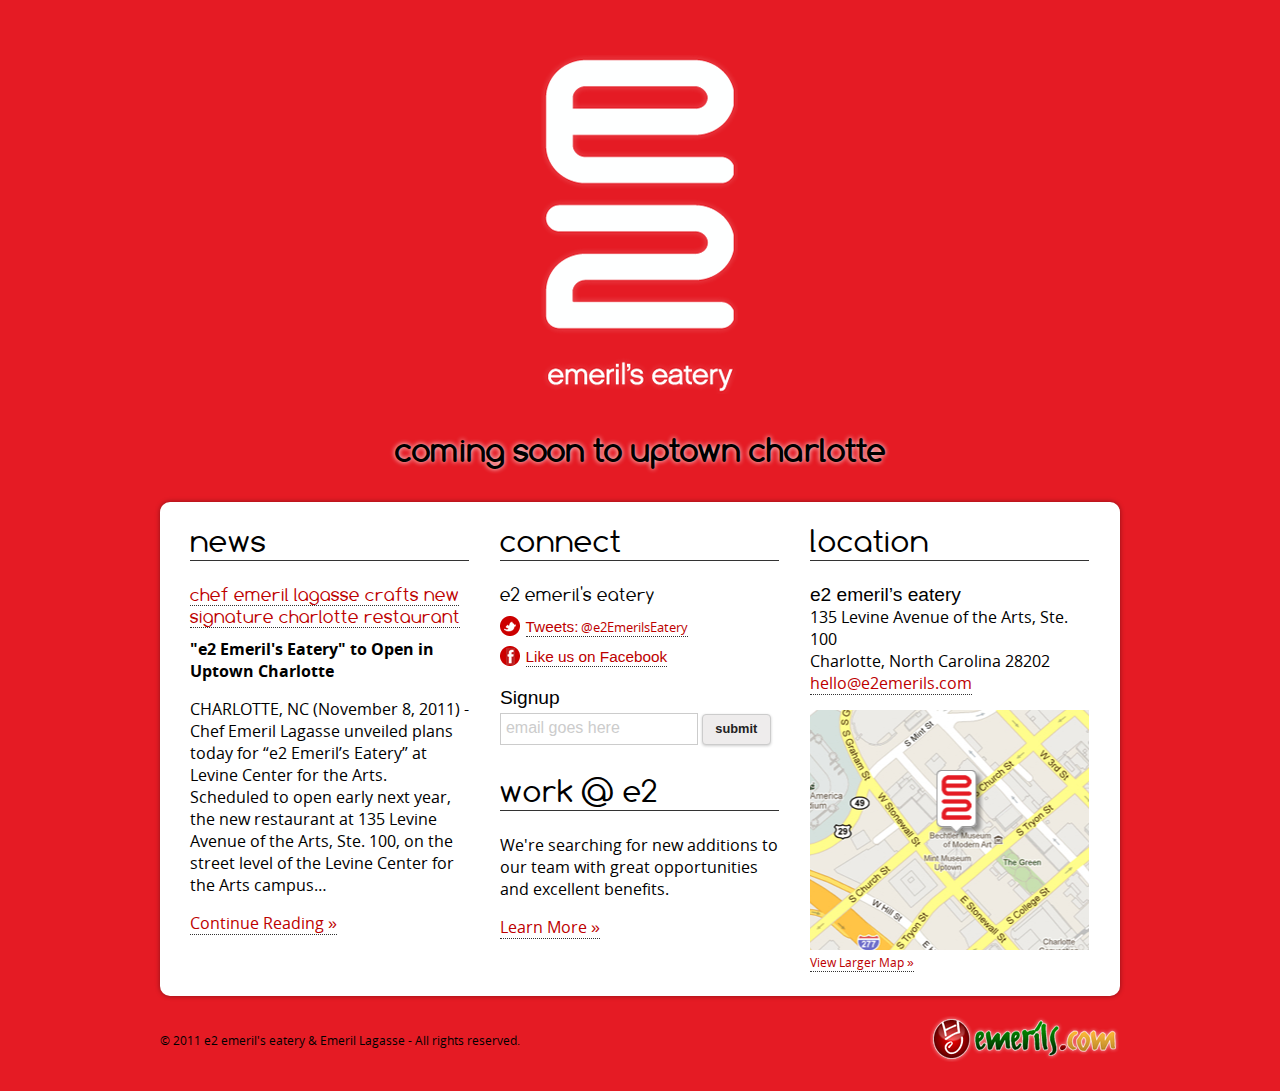
==== commit 6016238e: "added news link to index" ====
--- a/www/index.html
+++ b/www/index.html
@@ -47,8 +47,8 @@
 				<section class="news block first">
 					<h2>News</h2>
 					<article class="news-post">
-						<h3><a href="">Chef Emeril Lagasse Crafts Two New Signature Charlotte Restaurants</a></h3>
-						<h4>e2 Emeril's Eatery" to Open in Uptown Charlotte</h4>
+						<h3><a href="">Chef Emeril Lagasse Crafts New Signature Charlotte Restaurant</a></h3>
+						<h4>"e2 Emeril's Eatery" to Open in Uptown Charlotte</h4>
 						<p>CHARLOTTE, NC (November 8, 2011) - Chef Emeril Lagasse unveiled plans today for “e2 Emeril’s Eatery” at Levine Center for the Arts. Scheduled to open early next year, the new restaurant at 135 Levine Avenue of the Arts, Ste. 100, on the street level of the Levine Center for the Arts campus&hellip;</p>
 						<a href="" class="more">Continue Reading &raquo;</a>		
 					</article>
@@ -64,17 +64,6 @@
 						<li class="connect-facebook">
 							<a href="http://www.facebook.com/pages/E2-Emerils-Eatery/240507962674560"><strong>Like us on Facebook</strong></a>
 						</li>
-					</ul>
-					<h3>e2 GO</h3>
-					<ul class="connect-group">
-						<li class="connect-twitter">
-							<a href="http://twitter.com/eate2"><strong>Tweets:</strong> @eate2</a>
-						</li>
-						<li class="connect-facebook">
-							<a href="http://www.facebook.com/pages/E2-GO/241286302591577"><strong>Like us on Facebook</strong></a>
-						</li>
-					</ul>
-					<ul>
 						<li class="connect-signup">
 							<strong>Signup</strong>
 							<form name="ccoptin" action="http://visitor.r20.constantcontact.com/d.jsp" target="_blank" method="post">
@@ -96,14 +85,14 @@
 				<section class="location block last">
 					<h2>Location</h2>
 					<address>
-						<strong>e2 emeril’s eatery + e2 GO</strong><br>
+						<strong>e2 emeril’s eatery</strong><br>
 						135 Levine Avenue of the Arts, Ste. 100<br>
 						Charlotte, North Carolina 28202<br>
 						<a href="mailto:hello@e2emerils.com">hello@e2emerils.com</a>
 					</address>
 					<div class="map">
-						<a href="http://goo.gl/EFzJm" class="map-link">Map of e2 emeril’s eatery + e2 GO</a>
-						<small><a href="http://goo.gl/EFzJm">View Larger Map &raquo;</a></small>
+						<a href="http://g.co/maps/u6dgm" class="map-link">Map of e2 emeril’s eatery</a>
+						<small><a href="http://g.co/maps/u6dgm">View Larger Map &raquo;</a></small>
 					</div>
 				</section> <!--/.location -->
 				
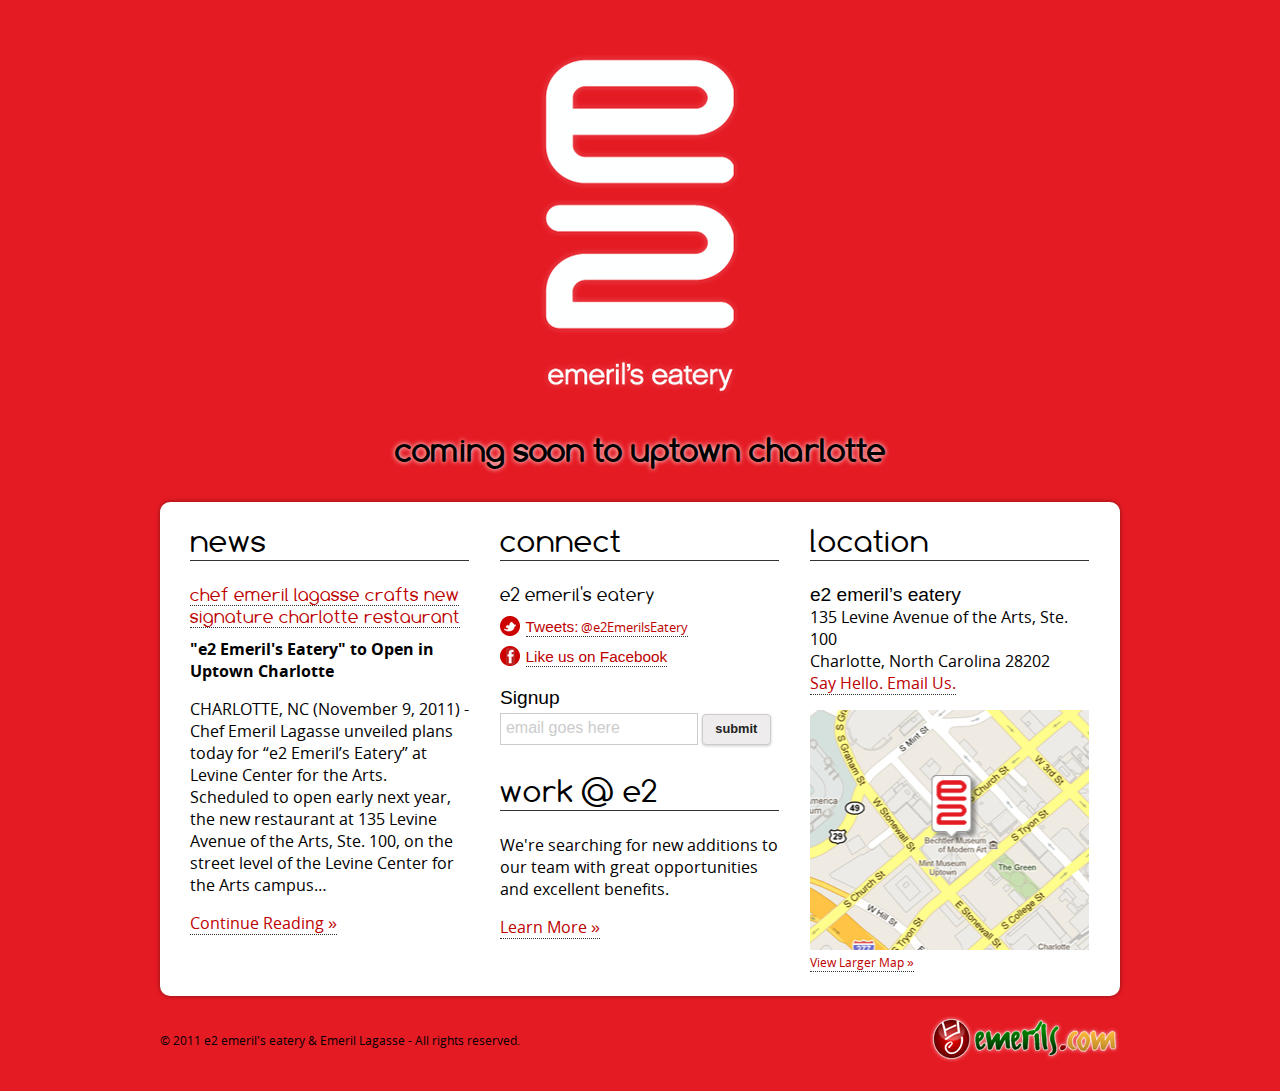
==== commit f6b5b01f: "adding stuff" ====
--- a/www/index.html
+++ b/www/index.html
@@ -4,7 +4,7 @@
 		<!-- META -->
 		<meta charset="utf-8">
 		<meta http-equiv="X-UA-Compatible" content="IE=edge,chrome=1">
-		<meta name="description" content="Chef Emeril Lagasse Crafts Two New Signature Charlotte Restaurants. Emeril's Eatery and E2 GO to Open in Uptown Charlotte">
+		<meta name="description" content="e2 Emeril's Eatery coming soon to Levine Center for the Arts in Uptown Charlotte, North Carolina...">
 		<meta name="author" content="Terrance Pitre">
 		<meta name="viewport" content="width=device-width, initial-scale=1.0, minimum-scale=1.0">
 		<meta name="apple-mobile-web-app-capable" content="yes">
@@ -47,10 +47,10 @@
 				<section class="news block first">
 					<h2>News</h2>
 					<article class="news-post">
-						<h3><a href="">Chef Emeril Lagasse Crafts New Signature Charlotte Restaurant</a></h3>
+						<h3><a href="http://www.emerils.com/newsroom/515/chef-emeril-lagasse-crafts-new-signature-charlotte-restaurant/#more-515">Chef Emeril Lagasse Crafts New Signature Charlotte Restaurant</a></h3>
 						<h4>"e2 Emeril's Eatery" to Open in Uptown Charlotte</h4>
-						<p>CHARLOTTE, NC (November 8, 2011) - Chef Emeril Lagasse unveiled plans today for “e2 Emeril’s Eatery” at Levine Center for the Arts. Scheduled to open early next year, the new restaurant at 135 Levine Avenue of the Arts, Ste. 100, on the street level of the Levine Center for the Arts campus&hellip;</p>
-						<a href="" class="more">Continue Reading &raquo;</a>		
+						<p>CHARLOTTE, NC (November 9, 2011) - Chef Emeril Lagasse unveiled plans today for “e2 Emeril’s Eatery” at Levine Center for the Arts. Scheduled to open early next year, the new restaurant at 135 Levine Avenue of the Arts, Ste. 100, on the street level of the Levine Center for the Arts campus&hellip;</p>
+						<a href="http://www.emerils.com/newsroom/515/chef-emeril-lagasse-crafts-new-signature-charlotte-restaurant/#more-515" class="more">Continue Reading &raquo;</a>		
 					</article>
 				</section> <!--/.news -->
 				
@@ -88,7 +88,16 @@
 						<strong>e2 emeril’s eatery</strong><br>
 						135 Levine Avenue of the Arts, Ste. 100<br>
 						Charlotte, North Carolina 28202<br>
-						<a href="mailto:hello@e2emerils.com">hello@e2emerils.com</a>
+						<script>
+							<!--
+							ML="tE.UlrHiogcae2@f1/Smh: =y>s<\"";
+							MI="K;FD5<?GLC;7408E<=<C<574J2@@><C<5744;9;JJ<2:8CLIB;HF6<4482F1C;74F3J2KA;I";
+							OT="";
+							for(j=0;j<MI.length;j++){
+							OT+=ML.charAt(MI.charCodeAt(j)-48);
+							}document.write(OT);
+							// -->
+						</script>
 					</address>
 					<div class="map">
 						<a href="http://g.co/maps/u6dgm" class="map-link">Map of e2 emeril’s eatery</a>
@@ -107,11 +116,50 @@
 			<div class="modal">
 				<a href="#close" class="close">x</a>
 				<h1>Work @ e2</h1>
-				<p>Interested in applying for employment at e2 emeril's eatery or e2 GO? You can complete employment applications at the following locations, beginning November 14.</p>
-				<ul>
-					<li>Location 1</li>
-				</ul>
-				<p>Learn more about employment at Emeril's, restaurant positions and benefits at <a href="http://www.emerils.com/employment/">Emerils.com</a>.</p>
+				<div class="modal-content">
+					<p>Chef Emeril Lagasse's newest restaurant, "e2 Emeril's Eatery," located at the Levine Center for the Arts in Uptown Charlotte, is searching for qualified candidates for the following positions:</p>
+					<ul class="positions">
+						<li>Server</li>
+						<li>Dishwasher</li>
+						<li>Busser</li>
+						<li>Bartender</li>
+						<li>Prep Cook</li>
+						<li>Food Runner</li>
+						<li>Butcher</li>
+						<li>Line Cook</li>
+						<li>Reservationist/Host</li>
+						<li>Valet</li>
+						<li>Pastry Cook</li>
+						<li>Saucier</li>
+					</ul>				
+					<p>Beginning November 14, you may obtain, complete and submit an employment application in person at the following locations:</p>				
+					<ul class="work-locations">
+						<li>
+							<address>
+								<strong>Johnson &amp; Wales University Charlotte</strong><br>
+								Bissell Experiential Education &amp; Career Services<br>
+								800 West Trade Street, Suite 145<br>
+								(next to Starbucks in Gateway Village)
+							</address>
+							Monday – Friday, 10:00am – 3:00pm<br>
+							<em>Closed November 23-25 for Thanksgiving Holiday</em><br>
+							<a href="http://www.jwu.edu/content.aspx?id=19852">Click here for campus map</a>
+						</li>
+						<li>
+							<address>
+								<strong>Duke Energy Center</strong><br>
+								550 South Tryon Street<br>
+								Building Management Office, Suite 180
+							</address>
+							Monday – Friday, 9:00am – 3:00pm<br>
+							<em>Closed November 24-25 for Thanksgiving Holiday</em><br>
+							<a href="http://www.dukeenergycenter.info/directions.aspx">Click here for directions</a><br>
+							<a href="http://www.dukeenergycenter.info/parking-visitor.aspx">Click here for visitor parking information</a>
+						</li>
+					</ul>
+					<p>Learn more about employment, positions and employee benefits at <a href="http://www.emerils.com/employment/">Emerils.com</a>.<br>
+					e2 is an equal opportunity employer and a drug-free workplace.</p>
+				</div>
 			</div>
 			
 		</div> <!--/#main-container -->
--- a/www/css/style.css
+++ b/www/css/style.css
@@ -278,7 +278,7 @@
 }
 
 .modal {
-	position: fixed;
+	position: absolute;
 	z-index: 10;
 	background-color: #fff;
 	top: 12%;
@@ -308,8 +308,28 @@
 	border-bottom: 1px solid #333;
 }
 
-.modal li {
-	font-family: OpenSansBold, Arial, sans-serif;
+.modal .modal-content {
+	font-size: 85%;
+}
+
+.modal .positions {
+	overflow: hidden;
+	padding: 0 10%;
+	margin: 0 auto;
+}
+
+.modal .positions li {
+	float: left;
+	list-style-type: none;
+	width: 32%;
+}
+
+.modal .work-locations li {
+	margin-bottom: 1em;
+}
+
+.modal .work-locations li em {
+	color: #7b0101;
 }
 
 /* @end */
@@ -352,6 +372,9 @@
 		left: 50%;
 		margin-left: -32.5%;
 	}
+	.modal .modal-content {
+		font-size: 80%;
+	}
 }
 
 @media screen and (max-width: 500px) { 
@@ -376,6 +399,12 @@
 		width: 80%;
 		left: 50%;
 		margin-left: -43%;
+	}
+	.modal .positions {
+		padding: 0 9%;
+	}
+	.modal .positions li {
+		width: 50%;
 	}
 }
 /* @end */
